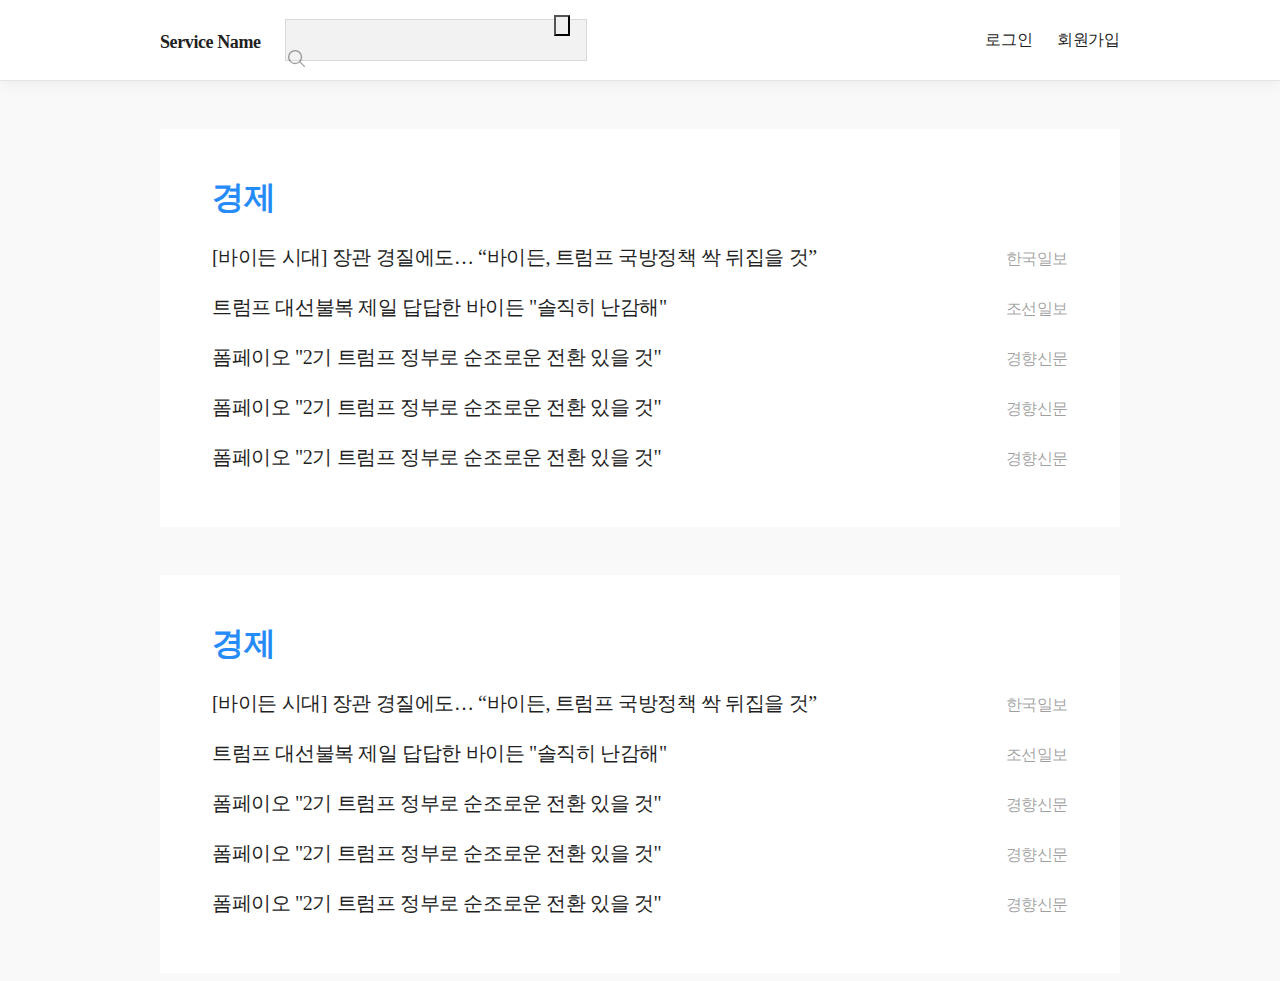
==== index.html @ ae322de5 "first commit" ====
<!DOCTYPE html>
<html lang="en">

<head>
    <meta charset="UTF-8">
    <meta name="viewport" content="width=device-width, initial-scale=1.0">
    <link rel="stylesheet" href="css/reset.css">
    <link rel="stylesheet" href="css/header.css">
    <link rel="stylesheet" href="css/search.css">
    <link rel="stylesheet" href="css/newsItem.css">
    <title>Document</title>
</head>

<body>
    <header>
        <div class="header_cont">
            <div>
                <div class="serviceName">Service Name</div>
                <div class="searchBar">
                    <form id="js-searchForm" name="SerachForm" method="GET" action="">
                        <!-- action 속성에 정의된 경로로 HTTP 요청하도록 -->
                        <input id="js-searchInput" type="text" value="" name="serach">
                        <input type="submit" value="">
                        <div><img id="js-searchIcon" src="img/search-outline.svg" alt=""></div>
                    </form>
                </div>
            </div>
            <div>
                <div class="signInUp">
                    <a href="">로그인
                        <!-- Sign in 주소 -->
                    </a>
                </div>
                <div class="signInUp">
                    <a href="">회원가입
                        <!-- Sign Up 주소 -->
                    </a>
                </div>
            </div>
        </div>
    </header>

    <div class="wrap">
        <!-- 검색 디테일 1 -->
        <div class="detail_cont">
            <div id="js-mediaBtn" class="js-detailBtn detail_btn">
                언론사&nbsp;&#9662;
            </div>

            <div id="js-allBtn" class="js-detailBtn detail_btn">
                통합분류&nbsp;&#9662;
            </div>

            <div id="js-accidentBtn" class="js-detailBtn detail_btn">
                사건사고&nbsp;&#9662;
            </div>
        </div>

        <!-- 검색 디테일 2 -->
        <div class="detail_wrap">
            <!-- 언론사 -->
            <div id="js-media" class="category_media">
                <div>
                    <div>
                        <label class="media_subject">
                            <input class="js-media1" type="checkbox" name="media1" value="">중앙지
                        </label>
                    </div>
                    <div>
                        <ul class="media_ul">
                            <li>
                                <label class="media_detail">
                                    <input class="js-media1-1" type="checkbox" name="media1" value="">경향신문
                                </label>
                            </li>
                            <li>
                                <label class="media_detail">
                                    <input class="js-media1-1" type="checkbox" name="media1" value="">
                                    국민일보
                                </label>
                            </li>
                            <li>
                                <label class="media_detail">
                                    <input class="js-media1-1" type="checkbox" name="media1" value="">내일신문
                                </label>
                            </li>
                            <li>
                                <label class="media_detail">
                                    <input class="js-media1-1" type="checkbox" name="media1" value="">동아일보
                                </label>
                            </li>
                            <li>
                                <label class="media_detail">
                                    <input class="js-media1-1" type="checkbox" name="media1" value="">문화일보
                                </label>
                            </li>
                            <li>
                                <label class="media_detail">
                                    <input class="js-media1-1" type="checkbox" name="media1" value="">서울신문
                                </label>
                            </li>
                            <li>
                                <label class="media_detail">
                                    <input class="js-media1-1" type="checkbox" name="media1" value="">세계일보
                                </label>
                            </li>
                            <li>
                                <label class="media_detail">
                                    <input class="js-media1-1" type="checkbox" name="media1" value="">조선일보
                                </label>
                            </li>
                            <li>
                                <label class="media_detail">
                                    <input class="js-media1-1" type="checkbox" name="media1" value="">중앙일보
                                </label>
                            </li>
                            <li>
                                <label class="media_detail">
                                    <input class="js-media1-1" type="checkbox" name="media1" value="">한겨례
                                </label>
                            </li>
                            <li>
                                <label class="media_detail">
                                    <input class="js-media1-1" type="checkbox" name="media1" value="">한국일보
                                </label>
                            </li>
                        </ul>
                    </div>
                </div>
                <div>
                    <div>
                        <label class="media_subject">
                            <input class="js-media2" type="checkbox" name="media2" value="">경제지
                        </label>
                    </div>
                    <div>
                        <ul class="media_ul">
                            <li>
                                <label class="media_detail">
                                    <input class="js-media2-1" type="checkbox" name="media2" value="">매일경제
                                </label>
                            </li>
                            <li>
                                <label class="media_detail">
                                    <input class="js-media2-1" type="checkbox" name="media2" value="">머니투데이
                                </label>
                            </li>
                            <li>
                                <label class="media_detail">
                                    <input class="js-media2-1" type="checkbox" name="media2" value="">서울경제
                                </label>
                            </li>
                            <li>
                                <label class="media_detail">
                                    <input class="js-media2-1" type="checkbox" name="media2" value="">아시아경제
                                </label>
                            </li>
                            <li>
                                <label class="media_detail">
                                    <input class="js-media2-1" type="checkbox" name="media2" value="">아주경제
                                </label>
                            </li>
                            <li>
                                <label class="media_detail">
                                    <input class="js-media2-1" type="checkbox" name="media2" value="">파이낸셜뉴스
                                </label>
                            </li>
                            <li>
                                <label class="media_detail">
                                    <input class="js-media2-1" type="checkbox" name="media2" value="">한국경제
                                </label>
                            </li>
                            <li>
                                <label class="media_detail">
                                    <input class="js-media2-1" type="checkbox" name="media2" value="">헤럴드경제
                                </label>
                            </li>
                        </ul>
                    </div>
                </div>
                <div>
                    <div>
                        <label class="media_subject">
                            <input class="js-media3" type="checkbox" name="media3" value="">방송사
                        </label>
                    </div>
                    <div>
                        <ul class="media_ul">
                            <li>
                                <label class="media_detail">
                                    <input class="js-media3-1" type="checkbox" name="media3" value="">KBS
                                </label>
                            </li>
                            <li>
                                <label class="media_detail">
                                    <input class="js-media3-1" type="checkbox" name="media3" value="">MBC
                                </label>
                            </li>
                            <li>
                                <label class="media_detail">
                                    <input class="js-media3-1" type="checkbox" name="media3" value="">OBS
                                </label>
                            </li>
                            <li>
                                <label class="media_detail">
                                    <input class="js-media3-1" type="checkbox" name="media3" value="">SBS
                                </label>
                            </li>
                            <li>
                                <label class="media_detail">
                                    <input class="js-media3-1" type="checkbox" name="media3" value="">YTN
                                </label>
                            </li>
                        </ul>
                    </div>
                </div>
                <br>
                <div class="btn_cont">
                    <button id="js-media-reset">초기화</button>
                    <button id="js-media-push">적용</button>
                </div>
            </div>

            <!-- 통합분류 -->
            <div id="js-all" class="category_all">
                <div class="overflow">
                    <div>
                        <div class="subject_wrap">
                            <span class="plus js-allBtn">+</span>
                            <label class="subject">
                                <input class="js-all1" type="checkbox" name="all1" value="">정치
                            </label>
                        </div>
                        <ul>
                            <li>
                                <label class="subject_detail">
                                    <input class="js-all1-1" type="checkbox" name="all1" value="">행정_자치
                                </label>
                            </li>
                            <li>
                                <label class="subject_detail">
                                    <input class="js-all1-1" type="checkbox" name="all1" value="">북한
                                </label>
                            </li>
                            <li>
                                <label class="subject_detail">
                                    <input class="js-all1-1" type="checkbox" name="all1" value="">국회_정당
                                </label>
                            </li>
                            <li>
                                <label class="subject_detail">
                                    <input class="js-all1-1" type="checkbox" name="all1" value="">외교
                                </label>
                            </li>
                            <li>
                                <label class="subject_detail">
                                    <input class="js-all1-1" type="checkbox" name="all1" value="">정치일반
                                </label>
                            </li>
                            <li>
                                <label class="subject_detail">
                                    <input class="js-all1-1" type="checkbox" name="all1" value="">선거
                                </label>
                            </li>
                            <li>
                                <label class="subject_detail">
                                    <input class="js-all1-1" type="checkbox" name="all1" value="">청와대
                                </label>
                            </li>
                        </ul>
                    </div>
                    <div>
                        <div class="subject_wrap">
                            <span class="plus js-allBtn">+</span>
                            <label class="subject">
                                <input class="js-all2" type="checkbox" name="all2" value="">경제
                            </label>
                        </div>
                        <ul>
                            <li>
                                <label class="subject_detail">
                                    <input class="js-all2-1" type="checkbox" name="all2" value="">자원
                                </label>
                            </li>
                            <li>
                                <label class="subject_detail">
                                    <input class="js-all2-1" type="checkbox" name="all2" value="">부동산
                                </label>
                            </li>
                            <li>
                                <label class="subject_detail">
                                    <input class="js-all2-1" type="checkbox" name="all2" value="">금융_재테크
                                </label>
                            </li>
                            <li>
                                <label class="subject_detail">
                                    <input class="js-all2-1" type="checkbox" name="all2" value="">경제일반
                                </label>
                            </li>
                            <li>
                                <label class="subject_detail">
                                    <input class="js-all2-1" type="checkbox" name="all2" value="">자동차
                                </label>
                            </li>
                            <li>
                                <label class="subject_detail">
                                    <input class="js-all2-1" type="checkbox" name="all2" value="">반도체
                                </label>
                            </li>
                            <li>
                                <label class="subject_detail">
                                    <input class="js-all2-1" type="checkbox" name="all2" value="">산업_기업
                                </label>
                            </li>
                            <li>
                                <label class="subject_detail">
                                    <input class="js-all2-1" type="checkbox" name="all2" value="">무역
                                </label>
                            </li>
                            <li>
                                <label class="subject_detail">
                                    <input class="js-all2-1" type="checkbox" name="all2" value="">서비스_쇼핑
                                </label>
                            </li>
                            <li>
                                <label class="subject_detail">
                                    <input class="js-all2-1" type="checkbox" name="all2" value="">증권_증시
                                </label>
                            </li>
                            <li>
                                <label class="subject_detail">
                                    <input class="js-all2-1" type="checkbox" name="all2" value="">외환
                                </label>
                            </li>
                            <li>
                                <label class="subject_detail">
                                    <input class="js-all2-1" type="checkbox" name="all2" value="">취업_창업
                                </label>
                            </li>
                            <li>
                                <label class="subject_detail">
                                    <input class="js-all2-1" type="checkbox" name="all2" value="">유통
                                </label>
                            </li>
                            <li>
                                <label class="subject_detail">
                                    <input class="js-all2-1" type="checkbox" name="all2" value="">
                                    국제경제
                                </label>
                            </li>
                        </ul>
                    </div>
                    <div>
                        <div class="subject_wrap">
                            <span class="plus js-allBtn">+</span>
                            <label class="subject">
                                <input class="js-all3" type="checkbox" name="all3" value="">사회
                            </label>
                        </div>
                        <ul>
                            <li>
                                <label class="subject_detail">
                                    <input class="js-all3-1" type="checkbox" name="all3" value="">의료_건강
                                </label>
                            </li>
                            <li>
                                <label class="subject_detail">
                                    <input class="js-all3-1" type="checkbox" name="all3" value="">환경
                                </label>
                            </li>
                            <li>
                                <label class="subject_detail">
                                    <input class="js-all3-1" type="checkbox" name="all3" value="">사건_사고
                                </label>
                            </li>
                            <li>
                                <label class="subject_detail">
                                    <input class="js-all3-1" type="checkbox" name="all3" value="">여성
                                </label>
                            </li>
                            <li>
                                <label class="subject_detail">
                                    <input class="js-all3-1" type="checkbox" name="all3" value="">장애인
                                </label>
                            </li>
                            <li>
                                <label class="subject_detail">
                                    <input class="js-all3-1" type="checkbox" name="all3" value="">날씨
                                </label>
                            </li>
                            <li>
                                <label class="subject_detail">
                                    <input class="js-all3-1" type="checkbox" name="all3" value="">노동_복지
                                </label>
                            </li>
                            <li>
                                <label class="subject_detail">
                                    <input class="js-all3-1" type="checkbox" name="all3" value="">사회일반>
                                </label>
                            </li>
                            <li>
                                <label class="subject_detail">
                                    <input class="js-all3-1" type="checkbox" name="all3" value="">미디어
                                </label>
                            </li>
                            <li>
                                <label class="subject_detail">
                                    <input class="js-all3-1" type="checkbox" name="all3" value="">교육_시험
                                </label>
                            </li>
                        </ul>
                    </div>
                    <div>
                        <div class="subject_wrap">
                            <span class="plus js-allBtn">+</span>
                            <label class="subject">
                                <input class="js-all4" type="checkbox" name="all4" value="">문화
                            </label>
                        </div>
                        <ul>
                            <li>
                                <label class="subject_detail">
                                    <input class="js-all4-1" type="checkbox" name="all4" value="">영화
                                </label>
                            </li>
                            <li>
                                <label class="subject_detail">
                                    <input class="js-all4-1" type="checkbox" name="all4" value="">문화일반
                                </label>
                            </li>
                            <li>
                                <label class="subject_detail">
                                    <input class="js-all4-1" type="checkbox" name="all4" value="">미술_건축
                                </label>
                            </li>
                            <li>
                                <label class="subject_detail">
                                    <input class="js-all4-1" type="checkbox" name="all4" value="">음악
                                </label>
                            </li>
                            <li>
                                <label class="subject_detail">
                                    <input class="js-all4-1" type="checkbox" name="all4" value="">방송_연예
                                </label>
                            </li>
                            <li>
                                <label class="subject_detail">
                                    <input class="js-all4-1" type="checkbox" name="all4" value="">학술_문화재
                                </label>
                            </li>
                            <li>
                                <label class="subject_detail">
                                    <input class="js-all4-1" type="checkbox" name="all4" value="">종교
                                </label>
                            </li>
                            <li>
                                <label class="subject_detail">
                                    <input class="js-all4-1" type="checkbox" name="all4" value="">요리_여행
                                </label>
                            </li>
                            <li>
                                <label class="subject_detail">
                                    <input class="js-all4-1" type="checkbox" name="all4" value="">생활
                                </label>
                            </li>
                            <li>
                                <label class="subject_detail">
                                    <input class="js-all4-1" type="checkbox" name="all4" value="">전시_공연
                                </label>
                            </li>
                            <li>
                                <label class="subject_detail">
                                    <input class="js-all4-1" type="checkbox" name="all4" value="">출판
                                </label>
                            </li>
                        </ul>
                    </div>
                    <div>
                        <div class="subject_wrap">
                            <span class="plus js-allBtn">+</span>
                            <label class="subject">
                                <input class="js-all5" type="checkbox" name="all5" value="">국제
                            </label>
                        </div>
                        <ul>
                            <li>
                                <label class="subject_detail">
                                    <input class="js-all5-1" type="checkbox" name="all5" value="">러시아
                                </label>
                            </li>
                            <li>
                                <label class="subject_detail">
                                    <input class="js-all5-1" type="checkbox" name="all5" value="">일본
                                </label>
                            </li>
                            <li>
                                <label class="subject_detail">
                                    <input class="js-all5-1" type="checkbox" name="all5" value="">국제일반
                                </label>
                            </li>
                            <li>
                                <label class="subject_detail">
                                    <input class="js-all5-1" type="checkbox" name="all5" value="">중동_아프리카
                                </label>
                            </li>
                            <li>
                                <label class="subject_detail">
                                    <input class="js-all5-1" type="checkbox" name="all5" value="">유럽_EU
                                </label>
                            </li>
                            <li>
                                <label class="subject_detail">
                                    <input class="js-all5-1" type="checkbox" name="all5" value="">미국
                                </label>
                            </li>
                            <li>
                                <label class="subject_detail">
                                    <input class="js-all5-1" type="checkbox" name="all5" value="">중남미
                                </label>
                            </li>
                            <li>
                                <label class="subject_detail">
                                    <input class="js-all5-1" type="checkbox" name="all5" value="">중국
                                </label>
                            </li>
                            <li>
                                <label class="subject_detail">
                                    <input class="js-all5-1" type="checkbox" name="all5" value="">아시아
                                </label>
                            </li>
                        </ul>
                    </div>
                </div>

                <div class="btn_cont">
                    <button id="js-all-reset">초기화</button>
                    <button id="js-all-push">적용</button>
                </div>
            </div>

            <!-- 사건사고 -->
            <div id="js-accident" class="category_accident">
                <div class="overflow">
                    <div>
                        <div class="subject_wrap">
                            <span class="js-acBtn plus">+</span>
                            <label class="subject">
                                <input class="js-ac1" type="checkbox">범죄
                            </label>
                        </div>
                        <ul>
                            <li>
                                <div class="subject_wrap sub2">
                                    <span class="js-acBtn plus">+</span>
                                    <label class="subject">
                                        <input class="js-ac1-1 js-ac1__" type="checkbox">성범죄
                                    </label>
                                </div>
                                <ul>
                                    <li>
                                        <label class="subject_detail2">
                                            <input class="js-ac1-1-1 js-ac1__1" type="checkbox">성폭행
                                        </label>
                                    </li>
                                    <li>
                                        <label class="subject_detail2">
                                            <input class="js-ac1-1-1 js-ac1__1" type="checkbox">성추행
                                        </label>
                                    </li>
                                    <li>
                                        <label class="subject_detail2">
                                            <input class="js-ac1-1-1 js-ac1__1" type="checkbox">성희롱
                                        </label>
                                    </li>
                                    <li>
                                        <label class="subject_detail2">
                                            <input class="js-ac1-1-1 js-ac1__1" type="checkbox">성매매
                                        </label>
                                    </li>
                                    <li>
                                        <label class="subject_detail2">
                                            <input class="js-ac1-1-1 js-ac1__1" type="checkbox">음란물
                                        </label>
                                    </li>
                                </ul>
                            </li>
                            <li>
                                <div class="subject_wrap sub2">
                                    <span class='js-acBtn plus'>+</span>
                                    <label class="subject">
                                        <input class="js-ac1-2 js-ac1__" type="checkbox">기업범죄
                                    </label>
                                </div>
                                <ul>
                                    <li>
                                        <label class="subject_detail2">
                                            <input class="js-ac1-2-1 js-ac1__1" type="checkbox">내부자거래
                                        </label>
                                    </li>
                                    <li>
                                        <label class="subject_detail2">
                                            <input class="js-ac1-2-1 js-ac1__1" type="checkbox">거래제한
                                        </label>
                                    </li>
                                    <li>
                                        <label class="subject_detail2">
                                            <input class="js-ac1-2-1 js-ac1__1" type="checkbox">반독점범죄
                                        </label>
                                    </li>
                                    <li>
                                        <label class="subject_detail2">
                                            <input class="js-ac1-2-1 js-ac1__1" type="checkbox">계약위반
                                        </label>
                                    </li>
                                    <li>
                                        <label class="subject_detail2">
                                            <input class="js-ac1-2-1 js-ac1__1" type="checkbox">횡령
                                        </label>
                                    </li>
                                </ul>
                            </li>
                            <li>
                                <div class="subject_wrap sub2">
                                    <span class="js-acBtn plus">+</span>
                                    <label class="subject">
                                        <input class="js-ac1-3 js-ac1__" type="checkbox">정치
                                    </label>
                                </div>
                                <ul>
                                    <li>
                                        <label class="subject_detail2">
                                            <input class="js-ac1-3-1 js-ac1__1" type="checkbox">뇌물수수
                                        </label>
                                    </li>
                                </ul>
                            </li>
                            <li>
                                <div class="subject_wrap sub2">
                                    <span class="js-acBtn plus">+</span>
                                    <label class="subject">
                                        <input class="js-ac1-4 js-ac1__" type="checkbox">범죄일반
                                    </label>
                                </div>
                                <ul>
                                    <li>
                                        <label class="subject_detail2">
                                            <input class="js-ac1-4-1 js-ac1__1" type="checkbox">방화
                                        </label>
                                    </li>
                                    <li>
                                        <label class="subject_detail2">
                                            <input class="js-ac1-4-1 js-ac1__1" type="checkbox">폭행
                                        </label>
                                    </li>
                                    <li>
                                        <label class="subject_detail2">
                                            <input class="js-ac1-4-1 js-ac1__1" type="checkbox">절도
                                        </label>
                                    </li>
                                    <li>
                                        <label class="subject_detail2">
                                            <input class="js-ac1-4-1 js-ac1__1" type="checkbox">유괴/납치
                                        </label>
                                    </li>
                                    <li>
                                        <label class="subject_detail2">
                                            <input class="js-ac1-4-1 js-ac1__1" type="checkbox">살인
                                        </label>
                                    </li>
                                    <li>
                                        <label class="subject_detail2">
                                            <input class="js-ac1-4-1 js-ac1__1" type="checkbox">사기
                                        </label>
                                    </li>
                                    <li>
                                        <label class="subject_detail2">
                                            <input class="js-ac1-4-1 js-ac1__1" type="checkbox">마약
                                        </label>
                                    </li>
                                </ul>
                            </li>
                        </ul>
                    </div>

                    <div>
                        <div class="subject_wrap">
                            <span class="js-acBtn plus">+</span>
                            <label class="subject">
                                <input class="js-ac2" type="checkbox">사고
                            </label>
                        </div>
                        <ul>
                            <li>
                                <div class="subject_wrap sub2">
                                    <span class="plus"></span>
                                    <label class="subject">
                                        <input class="js-ac2-1 js-ac2__" type="checkbox">스포츠사고
                                    </label>
                                </div>
                            </li>
                            <li>
                                <div class="subject_wrap sub2">
                                    <span class="js-acBtn plus">+</span>
                                    <label class="subject">
                                        <input class="js-ac2-2 js-ac2__" type="checkbox">산업사고
                                    </label>
                                </div>
                                <ul>
                                    <li>
                                        <label class="subject_detail2">
                                            <input class="js-ac2-2-1 js-ac2__1" type="checkbox">붕괴
                                        </label>
                                    </li>
                                    <li>
                                        <label class="subject_detail2">
                                            <input class="js-ac2-2-1 js-ac2__1" type="checkbox">폭발
                                        </label>
                                    </li>
                                    <li>
                                        <label class="subject_detail2">
                                            <input class="js-ac2-2-1 js-ac2__1" type="checkbox">화재
                                        </label>
                                    </li>
                                    <li>
                                        <label class="subject_detail2">
                                            <input class="js-ac2-2-1 js-ac2__1" type="checkbox">원자력사고
                                        </label>
                                    </li>
                                </ul>
                            </li>
                            <li>
                                <div class="subject_wrap sub2">
                                    <span class="js-acBtn plus">+</span>
                                    <label class="subject">
                                        <input class="js-ac2-3 js-ac2__" type="checkbox">교통사고
                                    </label>
                                </div>
                                <ul>
                                    <li>
                                        <label class="subject_detail2">
                                            <input class="js-ac2-3-1 js-ac2__1" type="checkbox">항공사고
                                        </label>
                                    </li>
                                    <li>
                                        <label class="subject_detail2">
                                            <input class="js-ac2-3-1 js-ac2__1" type="checkbox">우주사고
                                        </label>
                                    </li>
                                    <li>
                                        <label class="subject_detail2">
                                            <input class="js-ac2-3-1 js-ac2__1" type="checkbox">해상사고
                                        </label>
                                    </li>
                                    <li>
                                        <label class="subject_detail2">
                                            <input class="js-ac2-3-1 js-ac2__1" type="checkbox">철도사고
                                        </label>
                                    </li>
                                    <li>
                                        <label class="subject_detail2">
                                            <input class="js-ac2-3-1 js-ac2__1" type="checkbox">노상사고
                                        </label>
                                    </li>
                                </ul>
                            </li>
                        </ul>
                    </div>

                    <div>
                        <div class="subject_wrap">
                            <span class="js-acBtn plus">+</span>
                            <label class="subject">
                                <input class="js-ac3" type="checkbox">재해
                            </label>
                        </div>
                        <ul>
                            <li>
                                <div class="subject_wrap sub2">
                                    <span class="js-acBtn plus">+</span>
                                    <label class="subject">
                                        <input class="js-ac3-1 js-ac3__" type="checkbox">자연재해
                                    </label>
                                </div>
                                <ul>
                                    <li>
                                        <label class="subject_detail2">
                                            <input class="js-ac3-1-1 js-ac3__1" type="checkbox">눈사태_산사태
                                        </label>
                                    </li>
                                    <li>
                                        <label class="subject_detail2">
                                            <input class="js-ac3-1-1 js-ac3__1" type="checkbox">태풍
                                        </label>
                                    </li>
                                    <li>
                                        <label class="subject_detail2">
                                            <input class="js-ac3-1-1 js-ac3__1" type="checkbox">폭염
                                        </label>
                                    </li>
                                    <li>
                                        <label class="subject_detail2">
                                            <input class="js-ac3-1-1 js-ac3__1" type="checkbox">해일
                                        </label>
                                    </li>
                                    <li>
                                        <label class="subject_detail2">
                                            <input class="js-ac3-1-1 js-ac3__1" type="checkbox">화산폭발
                                        </label>
                                    <li>
                                        <label class="subject_detail2">
                                            <input class="js-ac3-1-1 js-ac3__1" type="checkbox">미세먼지_황사
                                        </label>
                                    </li>
                                    <li>
                                        <label class="subject_detail2">
                                            <input class="js-ac3-1-1 js-ac3__1" type="checkbox">가뭄
                                        </label>
                                    </li>
                                    <li>
                                        <label class="subject_detail2">
                                            <input class="js-ac3-1-1 js-ac3__1" type="checkbox">지진
                                        </label>
                                    </li>
                                    <li>
                                        <label class="subject_detail2">
                                            <input class="js-ac3-1-1 js-ac3__1" type="checkbox">홍수
                                        </label>
                                    </li>
                                </ul>
                            </li>
                        </ul>
                    </div>

                    <div>
                        <div class="subject_wrap">
                            <span class="js-acBtn plus">+</span>
                            <label class="subject">
                                <input class="js-ac4" type="checkbox">사회
                            </label>
                        </div>
                        <ul>
                            <li>
                                <div class="subject_wrap sub2">
                                    <span class="js-acBtn plus">+</span>
                                    <label class="subject">
                                        <input class="js-ac4-1 js-ac4__" type="checkbox">사회문제
                                    </label>
                                </div>
                                <ul>
                                    <li>
                                        <label class="subject_detail2">
                                            <input class="js-ac4-1-1 js-ac4__1" type="checkbox">
                                            사회문제
                                        </label>
                                    </li>
                                    <li>
                                        <label class="subject_detail2">
                                            <input class="js-ac4-1-1 js-ac4__1" type="checkbox">학대
                                        </label>
                                    </li>
                                    <li>
                                        <label class="subject_detail2">
                                            <input class="js-ac4-1-1 js-ac4__1" type="checkbox">중독
                                        </label>
                                    </li>
                                    <li>
                                        <label class="subject_detail2">
                                            <input class="js-ac4-1-1 js-ac4__1" type="checkbox">미성년범죄
                                        </label>
                                    </li>
                                    <li>
                                        <label class="subject_detail2">
                                            <input class="js-ac4-1-1 js-ac4__1" type="checkbox">노예
                                        </label>
                                    </li>
                                    <li>
                                        <label class="subject_detail2">
                                            <input class="js-ac4-1-1 js-ac4__1" type="checkbox">자살
                                        </label>
                                    </li>
                                    <li>
                                        <label class="subject_detail2">
                                            <input class="js-ac4-1-1 js-ac4__1" type="checkbox">빈곤
                                        </label>
                                    </li>
                                    <li>
                                        <label class="subject_detail2">
                                            <input class="js-ac4-1-1 js-ac4__1" type="checkbox">성차별
                                        </label>
                                    </li>
                                </ul>
                            </li>
                            <li>
                                <div class="subject_wrap sub2">
                                    <span class="js-acBtn plus">+</span>
                                    <label class="subject">
                                        <input class="js-ac4-2 js-ac4__" type="checkbox">사회갈등
                                    </label>
                                </div>
                                <ul>
                                    <li>
                                        <label class="subject_detail2">
                                            <input class="js-ac4-2-1 js-ac4__1" type="checkbox">
                                            전쟁
                                        </label>
                                    </li>
                                    <li>
                                        <label class="subject_detail2">
                                            <input class="js-ac4-2-1 js-ac4__1" type="checkbox">
                                            테러행위
                                        </label>
                                    </li>
                                    <li>
                                        <label class="subject_detail2">
                                            <input class="js-ac4-2-1 js-ac4__1" type="checkbox">
                                            시위
                                        </label>
                                    </li>
                                    <li>
                                        <label class="subject_detail2">
                                            <input class="js-ac4-2-1 js-ac4__1" type="checkbox">
                                            반란_혁명_폭동
                                        </label>
                                    </li>
                                    <li>
                                        <label class="subject_detail2">
                                            <input class="js-ac4-2-1 js-ac4__1" type="checkbox">
                                            대량학살
                                        </label>
                                    </li>
                                </ul>
                            </li>
                        </ul>
                    </div>

                </div>
                <div class="btn_cont">
                    <button id="js-ac-reset">초기화</button>
                    <button id="js-ac-push">적용</button>
                </div>
            </div>
        </div>

        <!-- 검색 전 -->
        <div class="main_wrap">
            <div class="main_news_item">
                <div class="category">
                    경제
                </div>
                <ul>
                    <li>
                        <span class="news_title">
                            <a href="">[바이든 시대] 장관 경질에도… “바이든, 트럼프 국방정책 싹 뒤집을 것”
                            </a>
                        </span>
                        <span class="news_reporter">
                            한국일보
                        </span>
                    </li>
                    <li>
                        <span class="news_title">
                            <a href="">트럼프 대선불복 제일 답답한 바이든 "솔직히 난감해"
                            </a>
                        </span>
                        <span class="news_reporter">
                            조선일보wegewgwgew
                        </span>
                    </li>
                    <li>
                        <span class="news_title">
                            <a href="">폼페이오 "2기 트럼프 정부로 순조로운 전환 있을 것"
                            </a>
                        </span>
                        <span class="news_reporter">
                            경향신문
                        </span>
                    </li>
                    <li>
                        <span class="news_title">
                            <a href="">폼페이오 "2기 트럼프 정부로 순조로운 전환 있을 것"
                            </a>
                        </span>
                        <span class="news_reporter">
                            경향신문
                        </span>
                    </li>
                    <li>
                        <span class="news_title">
                            <a href="">폼페이오 "2기 트럼프 정부로 순조로운 전환 있을 것"
                            </a>
                        </span>
                        <span class="news_reporter">
                            경향신문
                        </span>
                    </li>
                </ul>
            </div>

            <div class="main_news_item">
                <div class="category">
                    경제
                </div>
                <ul>
                    <li>
                        <span class="news_title">
                            <a href="">[바이든 시대] 장관 경질에도… “바이든, 트럼프 국방정책 싹 뒤집을 것”
                            </a>
                        </span>
                        <span class="news_reporter">
                            한국일보
                        </span>
                    </li>
                    <li>
                        <span class="news_title">
                            <a href="">트럼프 대선불복 제일 답답한 바이든 "솔직히 난감해"
                            </a>
                        </span>
                        <span class="news_reporter">
                            조선일보wegewgwgew
                        </span>
                    </li>
                    <li>
                        <span class="news_title">
                            <a href="">폼페이오 "2기 트럼프 정부로 순조로운 전환 있을 것"
                            </a>
                        </span>
                        <span class="news_reporter">
                            경향신문
                        </span>
                    </li>
                    <li>
                        <span class="news_title">
                            <a href="">폼페이오 "2기 트럼프 정부로 순조로운 전환 있을 것"
                            </a>
                        </span>
                        <span class="news_reporter">
                            경향신문
                        </span>
                    </li>
                    <li>
                        <span class="news_title">
                            <a href="">폼페이오 "2기 트럼프 정부로 순조로운 전환 있을 것"
                            </a>
                        </span>
                        <span class="news_reporter">
                            경향신문
                        </span>
                    </li>
                </ul>
            </div>
        </div>
    </div>

    <div id="js-searchFilter" class="searchFilter hide"></div>
    <script type="text/javaScript" src="js/header.js"></script>
    <script type="text/javaScript" src="js/category.js"></script>
    <script type="text/javaScript" src="js/media.js"></script>
    <script type="text/javaScript" src="js/all.js"></script>
    <script type="text/javaScript" src="js/accident.js"></script>

</body>

</html>
---- css/header.css ----
body {
    background-color: #F9F9F9;
    /* overflow: hidden; */
    z-index: -1;
}

header {
    width: 100%;
    background-color: white;
    border-bottom: 0.5px solid rgba(0, 0, 0, 0.1);
    box-shadow: 0px 4px 12px 0 rgba(150, 150, 150, 0.1);
    position: relative;
    z-index: 9999;
}

.header_cont {
    width: 960px;
    height: 80px;
    margin: 0 auto;
    display: flex;
    justify-content: space-between;
    align-items: center;
}

.header_cont div {
    display: flex;
    align-items: center;
}

.header_cont div:first-child {
    margin-right: 24px;
}

.serviceName {
    font-size: 18px;
    padding-top: 4px;
    font-weight: bold;
    letter-spacing: -0.4px;
    opacity: 0.87;
}

.searchBar {
    height: 40px;
    width: 300px;
    background-color: #f2f2f2;
    border: 0.5px solid rgba(0, 0, 0, 0.1);
    /* border-radius: 4px; */
    display: flex;
    justify-content: space-between;
}

.searchBar input:first-child {
    margin-left: 12px;
    width: 248px;
    height: 32px;
    border: 0;
    background-color: rgba(0, 0, 0, 0);
    padding-top: 4px;
}

.searchBar input:first-child:focus {
    outline: none;
}

.searchBar div {
    margin-right: 2px;
    width: 32px;
    height: 32px;
    opacity: 0.38;
    display: flex;
    align-items: center;
    justify-content: space-between;
}

.searchBar div img {
    width: 68%;
    cursor: pointer;
}

a:link,
a:visited,
a:active,
a:hover {
    text-decoration: none;
    color: black;
    opacity: 0.87;
}

.signInUp {
    letter-spacing: -0.2px;
}

.signInUp:hover {
    opacity: 0.8;
}
---- css/search.css ----
html,
body {
    height: 100%;
    /* overflow: hidden; */
}

.wrap {
    width: 100%;
    height: 100%;
}

.detail_cont {
    width: 440px;
    display: flex;
    margin-top: 16px;
    position: absolute;
    z-index: 9999;
}

.detail_cont .detail_btn {
    border: 0.5px solid rgba(0, 0, 0, 0.1);
    height: 40px;
    padding: 0 28px;
    margin-right: 16px;
    display: flex;
    align-items: center;
    color: rgba(0, 0, 0, 0.87);
    cursor: pointer;
    background-color: white;
    box-shadow: 0px 4px 8px 0 rgba(150, 150, 150, 0.1);
}

.detail_cont .detail_btn:hover {
    background-color: #F6F6F6
}

.detail_wrap {
    display: flex;
    position: relative;
}

.category_media,
.category_all,
.category_accident {
    position: absolute;
    z-index: 9999;
    top: 56px;
}

/* 언론사 */

.category_media {
    box-sizing: border-box;
    padding: 16px 20px;
    margin-top: 16px;
    width: 500px;
    border: 0.5px solid rgba(0, 0, 0, 0.1);
    background-color: white;

    box-shadow: 0px 8px 16px 0 rgba(150, 150, 150, 0.1);
}

.media_subject {
    width: 72px;
    height: 32px;
    position: relative;
    display: inline-block;
    margin-bottom: 4px;
    display: flex;
    align-items: center;
    cursor: pointer;
    color: rgba(0, 0, 0, 0.87);
}

.media_subject input {
    appearance: auto;
    width: 18px;
    height: 18px;
    margin: 0;
    margin-bottom: 4px;
    margin-right: 4px;
    opacity: 0.87;
    cursor: pointer;
}

.media_subject input:checked {
    background-color: #3a68f9;
}

.media_ul {
    display: flex;
    flex-wrap: wrap;
    margin-bottom: 8px;
}

.media_detail {
    width: 114px;
    height: 40px;
    display: inline-block;
    position: relative;
    margin-right: -0.5px;
    margin-bottom: 8px;
    box-sizing: border-box;
    border: 0.5px solid rgba(0, 0, 0, 0.1);
    text-align: center;
    line-height: 40px;
    cursor: pointer;
    color: rgba(0, 0, 0, 0.87);
    background-color: #f7f7f7;
    font-size: 14px;
}

.media_detail input {
    box-sizing: border-box;
    position: absolute;
    width: 114px;
    height: 40px;
    top: 50%;
    left: 50%;
    transform: translate(-50%, -50%);
    margin: 0;
    z-index: -1;
}

.media_detail input:checked {
    background-color: #3a68f9;
    border: 0.5px solid #004a98;
    border-radius: 0;
}

.media_detail input:focus {
    outline: 0;
}

.media_detail div {
    width: 100%;
    line-height: 40px;
    text-align: center;
}

.category_media .btn_cont {
    display: flex;
    align-items: center;
    justify-content: center;
}


.btn_cont {
    display: flex;
    align-items: center;
    justify-content: center;
    background-color: white;
    padding-top: 16px;
}

.btn_cont button {
    width: 110px;
    height: 32px;
    margin: 0 2px;
    border-radius: 0;
    border: 0.5px solid rgba(0, 0, 0, 0.1);
    cursor: pointer;
}

.btn_cont button:first-child {
    color: rgba(0, 0, 0, 0.87);
    background-color: white;
}

.btn_cont button:last-child {
    color: rgba(255, 255, 255, 1.0);
    background-color: #3a68f9;
}

.btn_cont button:focus {
    outline: 0;
}

.btn_cont button:hover {
    opacity: 0.9;
}

/* 언론사 */

/* 통합분류 */
/* 사건사고 */

.category_all {
    box-sizing: border-box;
    padding: 16px 20px;
    margin-top: 16px;
    width: 320px;
    max-height: 424px;
    border: 0.5px solid rgba(0, 0, 0, 0.1);
    display: flex;
    flex-direction: column;
    justify-content: space-between;
    background-color: white;
    box-shadow: 0px 8px 20px 0 rgba(150, 150, 150, 0.1);
}

.category_all .overflow {
    overflow: scroll;
    height: auto;
    max-height: 360px;
}

.subject_wrap {
    display: flex;
    margin-bottom: 6px;
    margin-top: 4px;
}

.subject_wrap+ul {
    margin-bottom: 4px;
}


.subject_wrap+ul li {
    display: flex;
    flex-direction: column;
}


.plus {
    cursor: pointer;
    display: inline-block;
    width: 24px;
    height: 24px;
    margin-right: 4px;
    font-size: 28px;
    font-weight: lighter;
    opacity: 0.87;
    text-align: center;
}

.subject {
    color: rgba(0, 0, 0, 0.87);
    line-height: 24px;
    padding-right: 20px;
    display: flex;
    align-items: center;
    cursor: pointer;
}

.subject input {
    appearance: auto;
    width: 18px;
    height: 18px;
    margin: 0;
    margin-right: 4px;
    cursor: pointer;
}

.subject_detail {
    line-height: 24px;
    margin-left: 48px;
    width: auto;
    display: flex;
    align-items: center;
    cursor: pointer;
    margin-bottom: 4px;
    padding-right: 20px;
    color: rgba(0, 0, 0, 0.87);
}

.subject_detail input {
    appearance: auto;
    width: 18px;
    height: 18px;
    margin-bottom: 4px;
    margin-right: 4px;
    cursor: pointer;
}


/* 통합 분류 */
/* 사건사고 */
.category_accident {
    box-sizing: border-box;
    padding: 16px 20px;
    margin-top: 16px;
    width: 320px;
    max-height: 424px;
    border: 0.5px solid rgba(0, 0, 0, 0.1);
    display: flex;
    flex-direction: column;
    justify-content: space-between;
    background-color: white;
    box-shadow: 0px 8px 20px 0 rgba(150, 150, 150, 0.1);
}

.category_accident .overflow {
    overflow: scroll;
    height: auto;
    max-height: 360px;
}

.sub2 {
    margin-left: 26px;
}

.subject_detail2 {
    line-height: 24px;
    margin-left: 74px;
    width: auto;
    display: flex;
    align-items: center;
    cursor: pointer;
    margin-bottom: 4px;
    padding-right: 20px;
    color: rgba(0, 0, 0, 0.87);
}

.subject_detail2 input {
    appearance: auto;
    width: 18px;
    height: 18px;
    margin-bottom: 4px;
    margin-right: 4px;
    cursor: pointer;
}

/*  */
.searchFilter {
    width: 100%;
    height: 100%;
    z-index: 999;
    position: fixed;
    top: 0;
    left: 0;
    background-color: rgba(0, 0, 0, 0.38);
}

/* JavaScript controll*/

.hide {
    display: none !important;
}

.white {
    color: white;
    z-index: 9;
}
---- css/newsItem.css ----
.main_wrap {
    width: 960px;
    margin: 0 auto;
}

.main_news_item {
    box-sizing: border-box;
    background-color: white;
    padding-top: 52px;
    padding-bottom: 40px;
    padding-left: 52px;
    padding-right: 52px;
    margin-top: 48px;
}

.main_news_item .category {
    font-size: 32px;
    font-weight: bold;
    /* color: rgba(0, 0, 0, 0.87); */
    color: #258bf7;
    margin-bottom: 24px;
}

.main_news_item ul li .news_title {
    color: rgba(0, 0, 0, 0.87);
    height: 20px;
    line-height: 20px;
    width: 740px;
    overflow: hidden;
    letter-spacing: -0.4px;
}

.main_news_item ul li {
    margin-bottom: 10px;
    padding: 8px 0;
    font-size: 20px;
    letter-spacing: -0.4px;
    display: flex;
    justify-content: space-between;
    align-items: center;
}


.main_news_item ul li .news_title:hover {
    font-weight: bold;
}


.main_news_item ul li .news_reporter {
    overflow: hidden;
    height: 20px;
    line-height: 20px;
    width: 96px;
    margin-top: 4px;
    margin-left: 8px;
    font-size: 16px;
    text-align: right;
    color: rgba(0, 0, 0, 0.38);
}
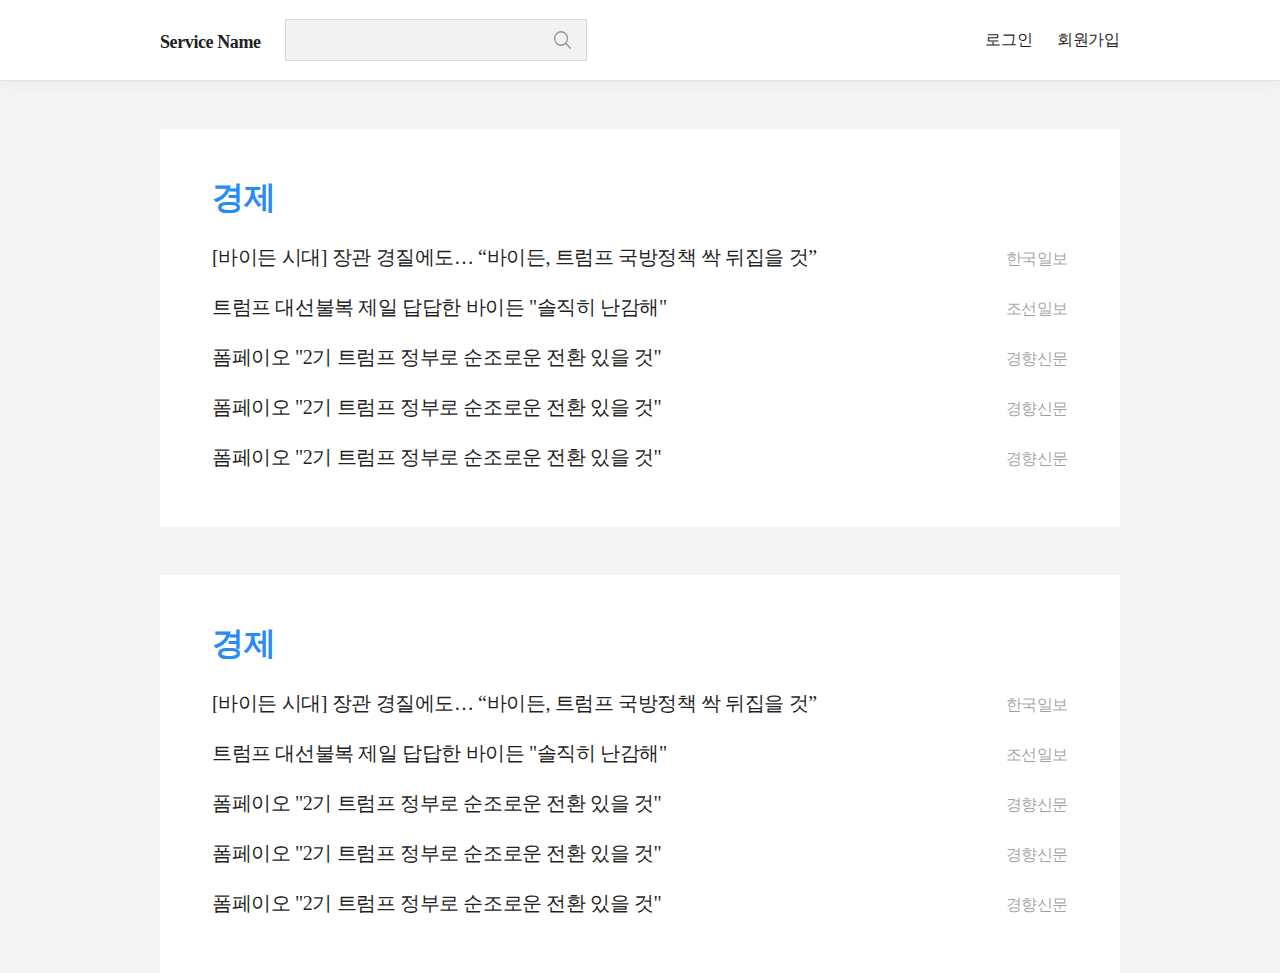
==== commit ba9b5786: "second commitw" ====
--- a/index.html
+++ b/index.html
@@ -12,935 +12,942 @@
 </head>
 
 <body>
-    <header>
-        <div class="header_cont">
-            <div>
-                <div class="serviceName">Service Name</div>
-                <div class="searchBar">
-                    <form id="js-searchForm" name="SerachForm" method="GET" action="">
-                        <!-- action 속성에 정의된 경로로 HTTP 요청하도록 -->
+    <form id="js-searchForm" name="SerachForm" method="GET" action="">
+        <!-- action 속성에 정의된 경로로 HTTP 요청하도록 -->
+        <header>
+            <div class="header_cont">
+                <div>
+                    <div class="serviceName">Service Name</div>
+                    <div class="searchBar">
                         <input id="js-searchInput" type="text" value="" name="serach">
-                        <input type="submit" value="">
                         <div><img id="js-searchIcon" src="img/search-outline.svg" alt=""></div>
-                    </form>
+                    </div>
+                </div>
+                <div>
+                    <div class="signInUp">
+                        <a href="">로그인
+                            <!-- Sign in 주소 -->
+                        </a>
+                    </div>
+                    <div class="signInUp">
+                        <a href="">회원가입
+                            <!-- Sign Up 주소 -->
+                        </a>
+                    </div>
                 </div>
             </div>
-            <div>
-                <div class="signInUp">
-                    <a href="">로그인
-                        <!-- Sign in 주소 -->
-                    </a>
+        </header>
+
+        <!-- 검색 디테일 -->
+        <div class="wrap">
+            <!-- 언론사 / 통합분류 / 사건사고 -->
+            <div class="detail_cont">
+                <div id="js-mediaBtn" class="js-detailBtn detail_btn">
+                    언론사&nbsp;&#9662;
                 </div>
-                <div class="signInUp">
-                    <a href="">회원가입
-                        <!-- Sign Up 주소 -->
-                    </a>
+                <div id="js-allBtn" class="js-detailBtn detail_btn">
+                    통합분류&nbsp;&#9662;
+                </div>
+                <div id="js-accidentBtn" class="js-detailBtn detail_btn">
+                    사건사고&nbsp;&#9662;
+                </div>
+            </div>
+
+            <!-- 검색 디테일__-->
+            <div class="detail_wrap">
+                <!-- 언론사 -->
+                <div id="js-media" class="category_media">
+                    <div>
+                        <div>
+                            <label class="media_subject">
+                                <input class="js-media1" type="checkbox" name="media1" value="">중앙지
+                            </label>
+                        </div>
+                        <div>
+                            <ul class="media_ul">
+                                <li>
+                                    <label class="media_detail">
+                                        <input class="js-media1-1" type="checkbox" name="media1" value="1">경향신문
+                                    </label>
+                                </li>
+                                <li>
+                                    <label class="media_detail">
+                                        <input class="js-media1-1" type="checkbox" name="media1" value="2">
+                                        국민일보
+                                    </label>
+                                </li>
+                                <li>
+                                    <label class="media_detail">
+                                        <input class="js-media1-1" type="checkbox" name="media1" value="3">내일신문
+                                    </label>
+                                </li>
+                                <li>
+                                    <label class="media_detail">
+                                        <input class="js-media1-1" type="checkbox" name="media1" value="4">동아일보
+                                    </label>
+                                </li>
+                                <li>
+                                    <label class="media_detail">
+                                        <input class="js-media1-1" type="checkbox" name="media1" value="5">문화일보
+                                    </label>
+                                </li>
+                                <li>
+                                    <label class="media_detail">
+                                        <input class="js-media1-1" type="checkbox" name="media1" value="6">서울신문
+                                    </label>
+                                </li>
+                                <li>
+                                    <label class="media_detail">
+                                        <input class="js-media1-1" type="checkbox" name="media1" value="7">세계일보
+                                    </label>
+                                </li>
+                                <li>
+                                    <label class="media_detail">
+                                        <input class="js-media1-1" type="checkbox" name="media1" value="8">조선일보
+                                    </label>
+                                </li>
+                                <li>
+                                    <label class="media_detail">
+                                        <input class="js-media1-1" type="checkbox" name="media1" value="9">중앙일보
+                                    </label>
+                                </li>
+                                <li>
+                                    <label class="media_detail">
+                                        <input class="js-media1-1" type="checkbox" name="media1" value="10">한겨례
+                                    </label>
+                                </li>
+                                <li>
+                                    <label class="media_detail">
+                                        <input class="js-media1-1" type="checkbox" name="media1" value="11">한국일보
+                                    </label>
+                                </li>
+                            </ul>
+                        </div>
+                    </div>
+                    <div>
+                        <div>
+                            <label class="media_subject">
+                                <input class="js-media2" type="checkbox" name="media2" value="">경제지
+                            </label>
+                        </div>
+                        <div>
+                            <ul class="media_ul">
+                                <li>
+                                    <label class="media_detail">
+                                        <input class="js-media2-1" type="checkbox" name="media2" value="1">매일경제
+                                    </label>
+                                </li>
+                                <li>
+                                    <label class="media_detail">
+                                        <input class="js-media2-1" type="checkbox" name="media2" value="2">머니투데이
+                                    </label>
+                                </li>
+                                <li>
+                                    <label class="media_detail">
+                                        <input class="js-media2-1" type="checkbox" name="media2" value="3">서울경제
+                                    </label>
+                                </li>
+                                <li>
+                                    <label class="media_detail">
+                                        <input class="js-media2-1" type="checkbox" name="media2" value="4">아시아경제
+                                    </label>
+                                </li>
+                                <li>
+                                    <label class="media_detail">
+                                        <input class="js-media2-1" type="checkbox" name="media2" value="5">아주경제
+                                    </label>
+                                </li>
+                                <li>
+                                    <label class="media_detail">
+                                        <input class="js-media2-1" type="checkbox" name="media2" value="6">파이낸셜뉴스
+                                    </label>
+                                </li>
+                                <li>
+                                    <label class="media_detail">
+                                        <input class="js-media2-1" type="checkbox" name="media2" value="7">한국경제
+                                    </label>
+                                </li>
+                                <li>
+                                    <label class="media_detail">
+                                        <input class="js-media2-1" type="checkbox" name="media2" value="8">헤럴드경제
+                                    </label>
+                                </li>
+                            </ul>
+                        </div>
+                    </div>
+                    <div>
+                        <div>
+                            <label class="media_subject">
+                                <input class="js-media3" type="checkbox" name="media3" value="">방송사
+                            </label>
+                        </div>
+                        <div>
+                            <ul class="media_ul">
+                                <li>
+                                    <label class="media_detail">
+                                        <input class="js-media3-1" type="checkbox" name="media3" value="1">KBS
+                                    </label>
+                                </li>
+                                <li>
+                                    <label class="media_detail">
+                                        <input class="js-media3-1" type="checkbox" name="media3" value="2">MBC
+                                    </label>
+                                </li>
+                                <li>
+                                    <label class="media_detail">
+                                        <input class="js-media3-1" type="checkbox" name="media3" value="3">OBS
+                                    </label>
+                                </li>
+                                <li>
+                                    <label class="media_detail">
+                                        <input class="js-media3-1" type="checkbox" name="media3" value="4">SBS
+                                    </label>
+                                </li>
+                                <li>
+                                    <label class="media_detail">
+                                        <input class="js-media3-1" type="checkbox" name="media3" value="5">YTN
+                                    </label>
+                                </li>
+                            </ul>
+                        </div>
+                    </div>
+                    <br>
+                    <div class="btn_cont">
+                        <button id="js-media-reset">초기화</button>
+                        <button id="js-media-push">적용</button>
+                    </div>
+                </div>
+
+                <!-- 통합분류 -->
+                <div id="js-all" class="category_all">
+                    <div class="overflow">
+                        <div>
+                            <div class="subject_wrap">
+                                <span class="plus js-allBtn">+</span>
+                                <label class="subject">
+                                    <input class="js-all1" type="checkbox" name="all1" value="">정치
+                                </label>
+                            </div>
+                            <ul>
+                                <li>
+                                    <label class="subject_detail">
+                                        <input class="js-all1-1" type="checkbox" name="all1" value="1">행정_자치
+                                    </label>
+                                </li>
+                                <li>
+                                    <label class="subject_detail">
+                                        <input class="js-all1-1" type="checkbox" name="all1" value="2">북한
+                                    </label>
+                                </li>
+                                <li>
+                                    <label class="subject_detail">
+                                        <input class="js-all1-1" type="checkbox" name="all1" value="3">국회_정당
+                                    </label>
+                                </li>
+                                <li>
+                                    <label class="subject_detail">
+                                        <input class="js-all1-1" type="checkbox" name="all1" value="4">외교
+                                    </label>
+                                </li>
+                                <li>
+                                    <label class="subject_detail">
+                                        <input class="js-all1-1" type="checkbox" name="all1" value="5">정치일반
+                                    </label>
+                                </li>
+                                <li>
+                                    <label class="subject_detail">
+                                        <input class="js-all1-1" type="checkbox" name="all1" value="6">선거
+                                    </label>
+                                </li>
+                                <li>
+                                    <label class="subject_detail">
+                                        <input class="js-all1-1" type="checkbox" name="all1" value="7">청와대
+                                    </label>
+                                </li>
+                            </ul>
+                        </div>
+                        <div>
+                            <div class="subject_wrap">
+                                <span class="plus js-allBtn">+</span>
+                                <label class="subject">
+                                    <input class="js-all2" type="checkbox" name="all2" value="">경제
+                                </label>
+                            </div>
+                            <ul>
+                                <li>
+                                    <label class="subject_detail">
+                                        <input class="js-all2-1" type="checkbox" name="all2" value="1">자원
+                                    </label>
+                                </li>
+                                <li>
+                                    <label class="subject_detail">
+                                        <input class="js-all2-1" type="checkbox" name="all2" value="2">부동산
+                                    </label>
+                                </li>
+                                <li>
+                                    <label class="subject_detail">
+                                        <input class="js-all2-1" type="checkbox" name="all2" value="3">금융_재테크
+                                    </label>
+                                </li>
+                                <li>
+                                    <label class="subject_detail">
+                                        <input class="js-all2-1" type="checkbox" name="all2" value="4">경제일반
+                                    </label>
+                                </li>
+                                <li>
+                                    <label class="subject_detail">
+                                        <input class="js-all2-1" type="checkbox" name="all2" value="5">자동차
+                                    </label>
+                                </li>
+                                <li>
+                                    <label class="subject_detail">
+                                        <input class="js-all2-1" type="checkbox" name="all2" value="6">반도체
+                                    </label>
+                                </li>
+                                <li>
+                                    <label class="subject_detail">
+                                        <input class="js-all2-1" type="checkbox" name="all2" value="7">산업_기업
+                                    </label>
+                                </li>
+                                <li>
+                                    <label class="subject_detail">
+                                        <input class="js-all2-1" type="checkbox" name="all2" value="8">무역
+                                    </label>
+                                </li>
+                                <li>
+                                    <label class="subject_detail">
+                                        <input class="js-all2-1" type="checkbox" name="all2" value="9">서비스_쇼핑
+                                    </label>
+                                </li>
+                                <li>
+                                    <label class="subject_detail">
+                                        <input class="js-all2-1" type="checkbox" name="all2" value="10">증권_증시
+                                    </label>
+                                </li>
+                                <li>
+                                    <label class="subject_detail">
+                                        <input class="js-all2-1" type="checkbox" name="all2" value="11">외환
+                                    </label>
+                                </li>
+                                <li>
+                                    <label class="subject_detail">
+                                        <input class="js-all2-1" type="checkbox" name="all2" value="12">취업_창업
+                                    </label>
+                                </li>
+                                <li>
+                                    <label class="subject_detail">
+                                        <input class="js-all2-1" type="checkbox" name="all2" value="13">유통
+                                    </label>
+                                </li>
+                                <li>
+                                    <label class="subject_detail">
+                                        <input class="js-all2-1" type="checkbox" name="all2" value="14">국제경제
+                                    </label>
+                                </li>
+                            </ul>
+                        </div>
+                        <div>
+                            <div class="subject_wrap">
+                                <span class="plus js-allBtn">+</span>
+                                <label class="subject">
+                                    <input class="js-all3" type="checkbox" name="all3" value="">사회
+                                </label>
+                            </div>
+                            <ul>
+                                <li>
+                                    <label class="subject_detail">
+                                        <input class="js-all3-1" type="checkbox" name="all3" value="1">의료_건강
+                                    </label>
+                                </li>
+                                <li>
+                                    <label class="subject_detail">
+                                        <input class="js-all3-1" type="checkbox" name="all3" value="2">환경
+                                    </label>
+                                </li>
+                                <li>
+                                    <label class="subject_detail">
+                                        <input class="js-all3-1" type="checkbox" name="all3" value="3">사건_사고
+                                    </label>
+                                </li>
+                                <li>
+                                    <label class="subject_detail">
+                                        <input class="js-all3-1" type="checkbox" name="all3" value="4">여성
+                                    </label>
+                                </li>
+                                <li>
+                                    <label class="subject_detail">
+                                        <input class="js-all3-1" type="checkbox" name="all3" value="5">장애인
+                                    </label>
+                                </li>
+                                <li>
+                                    <label class="subject_detail">
+                                        <input class="js-all3-1" type="checkbox" name="all3" value="6">날씨
+                                    </label>
+                                </li>
+                                <li>
+                                    <label class="subject_detail">
+                                        <input class="js-all3-1" type="checkbox" name="all3" value="7">노동_복지
+                                    </label>
+                                </li>
+                                <li>
+                                    <label class="subject_detail">
+                                        <input class="js-all3-1" type="checkbox" name="all3" value="8">사회일반
+                                    </label>
+                                </li>
+                                <li>
+                                    <label class="subject_detail">
+                                        <input class="js-all3-1" type="checkbox" name="all3" value="9">미디어
+                                    </label>
+                                </li>
+                                <li>
+                                    <label class="subject_detail">
+                                        <input class="js-all3-1" type="checkbox" name="all3" value="10">교육_시험
+                                    </label>
+                                </li>
+                            </ul>
+                        </div>
+                        <div>
+                            <div class="subject_wrap">
+                                <span class="plus js-allBtn">+</span>
+                                <label class="subject">
+                                    <input class="js-all4" type="checkbox" name="all4" value="">문화
+                                </label>
+                            </div>
+                            <ul>
+                                <li>
+                                    <label class="subject_detail">
+                                        <input class="js-all4-1" type="checkbox" name="all4" value="1">영화
+                                    </label>
+                                </li>
+                                <li>
+                                    <label class="subject_detail">
+                                        <input class="js-all4-1" type="checkbox" name="all4" value="2">문화일반
+                                    </label>
+                                </li>
+                                <li>
+                                    <label class="subject_detail">
+                                        <input class="js-all4-1" type="checkbox" name="all4" value="3">미술_건축
+                                    </label>
+                                </li>
+                                <li>
+                                    <label class="subject_detail">
+                                        <input class="js-all4-1" type="checkbox" name="all4" value="4">음악
+                                    </label>
+                                </li>
+                                <li>
+                                    <label class="subject_detail">
+                                        <input class="js-all4-1" type="checkbox" name="all4" value="5">방송_연예
+                                    </label>
+                                </li>
+                                <li>
+                                    <label class="subject_detail">
+                                        <input class="js-all4-1" type="checkbox" name="all4" value="6">학술_문화재
+                                    </label>
+                                </li>
+                                <li>
+                                    <label class="subject_detail">
+                                        <input class="js-all4-1" type="checkbox" name="all4" value="7">종교
+                                    </label>
+                                </li>
+                                <li>
+                                    <label class="subject_detail">
+                                        <input class="js-all4-1" type="checkbox" name="all4" value="8">요리_여행
+                                    </label>
+                                </li>
+                                <li>
+                                    <label class="subject_detail">
+                                        <input class="js-all4-1" type="checkbox" name="all4" value="9">생활
+                                    </label>
+                                </li>
+                                <li>
+                                    <label class="subject_detail">
+                                        <input class="js-all4-1" type="checkbox" name="all4" value="10">전시_공연
+                                    </label>
+                                </li>
+                                <li>
+                                    <label class="subject_detail">
+                                        <input class="js-all4-1" type="checkbox" name="all4" value="11">출판
+                                    </label>
+                                </li>
+                            </ul>
+                        </div>
+                        <div>
+                            <div class="subject_wrap">
+                                <span class="plus js-allBtn">+</span>
+                                <label class="subject">
+                                    <input class="js-all5" type="checkbox" name="all5" value="">국제
+                                </label>
+                            </div>
+                            <ul>
+                                <li>
+                                    <label class="subject_detail">
+                                        <input class="js-all5-1" type="checkbox" name="all5" value="1">러시아
+                                    </label>
+                                </li>
+                                <li>
+                                    <label class="subject_detail">
+                                        <input class="js-all5-1" type="checkbox" name="all5" value="2">일본
+                                    </label>
+                                </li>
+                                <li>
+                                    <label class="subject_detail">
+                                        <input class="js-all5-1" type="checkbox" name="all5" value="3">국제일반
+                                    </label>
+                                </li>
+                                <li>
+                                    <label class="subject_detail">
+                                        <input class="js-all5-1" type="checkbox" name="all5" value="4">중동_아프리카
+                                    </label>
+                                </li>
+                                <li>
+                                    <label class="subject_detail">
+                                        <input class="js-all5-1" type="checkbox" name="all5" value="5">유럽_EU
+                                    </label>
+                                </li>
+                                <li>
+                                    <label class="subject_detail">
+                                        <input class="js-all5-1" type="checkbox" name="all5" value="6">미국
+                                    </label>
+                                </li>
+                                <li>
+                                    <label class="subject_detail">
+                                        <input class="js-all5-1" type="checkbox" name="all5" value="7">중남미
+                                    </label>
+                                </li>
+                                <li>
+                                    <label class="subject_detail">
+                                        <input class="js-all5-1" type="checkbox" name="all5" value="8">중국
+                                    </label>
+                                </li>
+                                <li>
+                                    <label class="subject_detail">
+                                        <input class="js-all5-1" type="checkbox" name="all5" value="9">아시아
+                                    </label>
+                                </li>
+                            </ul>
+                        </div>
+                    </div>
+
+                    <div class="btn_cont">
+                        <button id="js-all-reset">초기화</button>
+                        <button id="js-all-push">적용</button>
+                    </div>
+                </div>
+
+                <!-- 사건사고 -->
+                <div id="js-accident" class="category_accident">
+                    <div class="overflow">
+                        <div>
+                            <div class="subject_wrap">
+                                <span class="js-acBtn plus">+</span>
+                                <label class="subject">
+                                    <input class="js-ac1" type="checkbox" name="ac1" value="">범죄
+                                </label>
+                            </div>
+                            <ul>
+                                <li>
+                                    <div class="subject_wrap sub2">
+                                        <span class="js-acBtn plus">+</span>
+                                        <label class="subject">
+                                            <input class="js-ac1-1 js-ac1__" type="checkbox" name="ac1" value="">성범죄
+                                        </label>
+                                    </div>
+                                    <ul>
+                                        <li>
+                                            <label class="subject_detail2">
+                                                <input class="js-ac1-1-1 js-ac1__1" type="checkbox" name="ac1"
+                                                    value="1">성폭행
+                                            </label>
+                                        </li>
+                                        <li>
+                                            <label class="subject_detail2">
+                                                <input class="js-ac1-1-1 js-ac1__1" type="checkbox" name="ac1"
+                                                    value="2">성추행
+                                            </label>
+                                        </li>
+                                        <li>
+                                            <label class="subject_detail2">
+                                                <input class="js-ac1-1-1 js-ac1__1" type="checkbox" name="ac1"
+                                                    value="3">성희롱
+                                            </label>
+                                        </li>
+                                        <li>
+                                            <label class="subject_detail2">
+                                                <input class="js-ac1-1-1 js-ac1__1" type="checkbox" name="ac1"
+                                                    value="4">성매매
+                                            </label>
+                                        </li>
+                                        <li>
+                                            <label class="subject_detail2">
+                                                <input class="js-ac1-1-1 js-ac1__1" type="checkbox" name="ac1"
+                                                    value="5">음란물
+                                            </label>
+                                        </li>
+                                    </ul>
+                                </li>
+                                <li>
+                                    <div class="subject_wrap sub2">
+                                        <span class='js-acBtn plus'>+</span>
+                                        <label class="subject">
+                                            <input class="js-ac1-2 js-ac1__" type="checkbox" name="ac1" value="">기업범죄
+                                        </label>
+                                    </div>
+                                    <ul>
+                                        <li>
+                                            <label class="subject_detail2">
+                                                <input class="js-ac1-2-1 js-ac1__1" type="checkbox" name="ac1"
+                                                    value="6">내부자거래
+                                            </label>
+                                        </li>
+                                        <li>
+                                            <label class="subject_detail2">
+                                                <input class="js-ac1-2-1 js-ac1__1" type="checkbox" name="ac1"
+                                                    value="7">거래제한
+                                            </label>
+                                        </li>
+                                        <li>
+                                            <label class="subject_detail2">
+                                                <input class="js-ac1-2-1 js-ac1__1" type="checkbox" name="ac1"
+                                                    value="8">반독점범죄
+                                            </label>
+                                        </li>
+                                        <li>
+                                            <label class="subject_detail2">
+                                                <input class="js-ac1-2-1 js-ac1__1" type="checkbox" name="ac1"
+                                                    value="9">계약위반
+                                            </label>
+                                        </li>
+                                        <li>
+                                            <label class="subject_detail2">
+                                                <input class="js-ac1-2-1 js-ac1__1" type="checkbox" name="ac1"
+                                                    value="10">횡령
+                                            </label>
+                                        </li>
+                                    </ul>
+                                </li>
+                                <li>
+                                    <div class="subject_wrap sub2">
+                                        <span class="js-acBtn plus">+</span>
+                                        <label class="subject">
+                                            <input class="js-ac1-3 js-ac1__" type="checkbox" name="ac1" value="">정치
+                                        </label>
+                                    </div>
+                                    <ul>
+                                        <li>
+                                            <label class="subject_detail2">
+                                                <input class="js-ac1-3-1 js-ac1__1" type="checkbox" name="ac1" value="11">뇌물수수
+                                            </label>
+                                        </li>
+                                    </ul>
+                                </li>
+                                <li>
+                                    <div class="subject_wrap sub2">
+                                        <span class="js-acBtn plus">+</span>
+                                        <label class="subject">
+                                            <input class="js-ac1-4 js-ac1__" type="checkbox" name="ac1" value="">범죄일반
+                                        </label>
+                                    </div>
+                                    <ul>
+                                        <li>
+                                            <label class="subject_detail2">
+                                                <input class="js-ac1-4-1 js-ac1__1" type="checkbox" name="ac1" value="12">방화
+                                            </label>
+                                        </li>
+                                        <li>
+                                            <label class="subject_detail2">
+                                                <input class="js-ac1-4-1 js-ac1__1" type="checkbox" name="ac1" value="13">폭행
+                                            </label>
+                                        </li>
+                                        <li>
+                                            <label class="subject_detail2">
+                                                <input class="js-ac1-4-1 js-ac1__1" type="checkbox" name="ac1" value="14">절도
+                                            </label>
+                                        </li>
+                                        <li>
+                                            <label class="subject_detail2">
+                                                <input class="js-ac1-4-1 js-ac1__1" type="checkbox" name="ac1" value="15">유괴/납치
+                                            </label>
+                                        </li>
+                                        <li>
+                                            <label class="subject_detail2">
+                                                <input class="js-ac1-4-1 js-ac1__1" type="checkbox" name="ac1" value="16">살인
+                                            </label>
+                                        </li>
+                                        <li>
+                                            <label class="subject_detail2">
+                                                <input class="js-ac1-4-1 js-ac1__1" type="checkbox" name="ac1" value="17">사기
+                                            </label>
+                                        </li>
+                                        <li>
+                                            <label class="subject_detail2">
+                                                <input class="js-ac1-4-1 js-ac1__1" type="checkbox" name="ac1" value="18">마약
+                                            </label>
+                                        </li>
+                                    </ul>
+                                </li>
+                            </ul>
+                        </div>
+
+                        <div>
+                            <div class="subject_wrap">
+                                <span class="js-acBtn plus">+</span>
+                                <label class="subject">
+                                    <input class="js-ac2" type="checkbox" name="ac2" value="">사고
+                                </label>
+                            </div>
+                            <ul>
+                                <li>
+                                    <div class="subject_wrap sub2">
+                                        <span class="plus"></span>
+                                        <label class="subject">
+                                            <input class="js-ac2-1 js-ac2__" type="checkbox" name="ac2" value="1">스포츠사고
+                                        </label>
+                                    </div>
+                                </li>
+                                <li>
+                                    <div class="subject_wrap sub2">
+                                        <span class="js-acBtn plus">+</span>
+                                        <label class="subject">
+                                            <input class="js-ac2-2 js-ac2__" type="checkbox" name="ac2" value="">산업사고
+                                        </label>
+                                    </div>
+                                    <ul>
+                                        <li>
+                                            <label class="subject_detail2">
+                                                <input class="js-ac2-2-1 js-ac2__1" type="checkbox" name="ac2" value="2">붕괴
+                                            </label>
+                                        </li>
+                                        <li>
+                                            <label class="subject_detail2">
+                                                <input class="js-ac2-2-1 js-ac2__1" type="checkbox" name="ac2" value="3">폭발
+                                            </label>
+                                        </li>
+                                        <li>
+                                            <label class="subject_detail2">
+                                                <input class="js-ac2-2-1 js-ac2__1" type="checkbox" name="ac2" value="4">화재
+                                            </label>
+                                        </li>
+                                        <li>
+                                            <label class="subject_detail2">
+                                                <input class="js-ac2-2-1 js-ac2__1" type="checkbox" name="ac2" value="5">원자력사고
+                                            </label>
+                                        </li>
+                                    </ul>
+                                </li>
+                                <li>
+                                    <div class="subject_wrap sub2">
+                                        <span class="js-acBtn plus">+</span>
+                                        <label class="subject">
+                                            <input class="js-ac2-3 js-ac2__" type="checkbox" name="ac2" value="">교통사고
+                                        </label>
+                                    </div>
+                                    <ul>
+                                        <li>
+                                            <label class="subject_detail2">
+                                                <input class="js-ac2-3-1 js-ac2__1" type="checkbox" name="ac2" value="6">항공사고
+                                            </label>
+                                        </li>
+                                        <li>
+                                            <label class="subject_detail2">
+                                                <input class="js-ac2-3-1 js-ac2__1" type="checkbox" name="ac2" value="7">우주사고
+                                            </label>
+                                        </li>
+                                        <li>
+                                            <label class="subject_detail2">
+                                                <input class="js-ac2-3-1 js-ac2__1" type="checkbox" name="ac2" value="8">해상사고
+                                            </label>
+                                        </li>
+                                        <li>
+                                            <label class="subject_detail2">
+                                                <input class="js-ac2-3-1 js-ac2__1" type="checkbox" name="ac2" value="9">철도사고
+                                            </label>
+                                        </li>
+                                        <li>
+                                            <label class="subject_detail2">
+                                                <input class="js-ac2-3-1 js-ac2__1" type="checkbox" name="ac2" value="10">노상사고
+                                            </label>
+                                        </li>
+                                    </ul>
+                                </li>
+                            </ul>
+                        </div>
+
+                        <div>
+                            <div class="subject_wrap">
+                                <span class="js-acBtn plus">+</span>
+                                <label class="subject">
+                                    <input class="js-ac3" type="checkbox" name="ac3" value="">재해
+                                </label>
+                            </div>
+                            <ul>
+                                <li>
+                                    <div class="subject_wrap sub2">
+                                        <span class="js-acBtn plus">+</span>
+                                        <label class="subject">
+                                            <input class="js-ac3-1 js-ac3__" type="checkbox" name="ac3" value="">자연재해
+                                        </label>
+                                    </div>
+                                    <ul>
+                                        <li>
+                                            <label class="subject_detail2">
+                                                <input class="js-ac3-1-1 js-ac3__1" type="checkbox" name="ac3" value="1">눈사태_산사태
+                                            </label>
+                                        </li>
+                                        <li>
+                                            <label class="subject_detail2">
+                                                <input class="js-ac3-1-1 js-ac3__1" type="checkbox" name="ac3" value="2">태풍
+                                            </label>
+                                        </li>
+                                        <li>
+                                            <label class="subject_detail2">
+                                                <input class="js-ac3-1-1 js-ac3__1" type="checkbox" name="ac3" value="3">폭염
+                                            </label>
+                                        </li>
+                                        <li>
+                                            <label class="subject_detail2">
+                                                <input class="js-ac3-1-1 js-ac3__1" type="checkbox" name="ac3" value="4">해일
+                                            </label>
+                                        </li>
+                                        <li>
+                                            <label class="subject_detail2">
+                                                <input class="js-ac3-1-1 js-ac3__1" type="checkbox" name="ac3" value="5">화산폭발
+                                            </label>
+                                        <li>
+                                            <label class="subject_detail2">
+                                                <input class="js-ac3-1-1 js-ac3__1" type="checkbox" name="ac3" value="6">미세먼지_황사
+                                            </label>
+                                        </li>
+                                        <li>
+                                            <label class="subject_detail2">
+                                                <input class="js-ac3-1-1 js-ac3__1" type="checkbox" name="ac3" value="7">가뭄
+                                            </label>
+                                        </li>
+                                        <li>
+                                            <label class="subject_detail2">
+                                                <input class="js-ac3-1-1 js-ac3__1" type="checkbox" name="ac3" value="8">지진
+                                            </label>
+                                        </li>
+                                        <li>
+                                            <label class="subject_detail2">
+                                                <input class="js-ac3-1-1 js-ac3__1" type="checkbox" name="ac3" value="9">홍수
+                                            </label>
+                                        </li>
+                                    </ul>
+                                </li>
+                            </ul>
+                        </div>
+
+                        <div>
+                            <div class="subject_wrap">
+                                <span class="js-acBtn plus">+</span>
+                                <label class="subject">
+                                    <input class="js-ac4" type="checkbox" name="ac4" value="">사회
+                                </label>
+                            </div>
+                            <ul>
+                                <li>
+                                    <div class="subject_wrap sub2">
+                                        <span class="js-acBtn plus">+</span>
+                                        <label class="subject">
+                                            <input class="js-ac4-1 js-ac4__" type="checkbox" name="ac4" value="">사회문제
+                                        </label>
+                                    </div>
+                                    <ul>
+                                        <li>
+                                            <label class="subject_detail2">
+                                                <input class="js-ac4-1-1 js-ac4__1" type="checkbox" name="ac4" value="1">
+                                                사회문제
+                                            </label>
+                                        </li>
+                                        <li>
+                                            <label class="subject_detail2">
+                                                <input class="js-ac4-1-1 js-ac4__1" type="checkbox" name="ac4" value="2">학대
+                                            </label>
+                                        </li>
+                                        <li>
+                                            <label class="subject_detail2">
+                                                <input class="js-ac4-1-1 js-ac4__1" type="checkbox" name="ac4" value="3">중독
+                                            </label>
+                                        </li>
+                                        <li>
+                                            <label class="subject_detail2">
+                                                <input class="js-ac4-1-1 js-ac4__1" type="checkbox" name="ac4" value="4">미성년범죄
+                                            </label>
+                                        </li>
+                                        <li>
+                                            <label class="subject_detail2">
+                                                <input class="js-ac4-1-1 js-ac4__1" type="checkbox" name="ac4" value="5">노예
+                                            </label>
+                                        </li>
+                                        <li>
+                                            <label class="subject_detail2">
+                                                <input class="js-ac4-1-1 js-ac4__1" type="checkbox" name="ac4" value="6">자살
+                                            </label>
+                                        </li>
+                                        <li>
+                                            <label class="subject_detail2">
+                                                <input class="js-ac4-1-1 js-ac4__1" type="checkbox" name="ac4" value="7">빈곤
+                                            </label>
+                                        </li>
+                                        <li>
+                                            <label class="subject_detail2">
+                                                <input class="js-ac4-1-1 js-ac4__1" type="checkbox" name="ac4" value="8">성차별
+                                            </label>
+                                        </li>
+                                    </ul>
+                                </li>
+                                <li>
+                                    <div class="subject_wrap sub2">
+                                        <span class="js-acBtn plus">+</span>
+                                        <label class="subject">
+                                            <input class="js-ac4-2 js-ac4__" type="checkbox" name="ac4" value="">사회갈등
+                                        </label>
+                                    </div>
+                                    <ul>
+                                        <li>
+                                            <label class="subject_detail2">
+                                                <input class="js-ac4-2-1 js-ac4__1" type="checkbox" name="ac4" value="9">
+                                                전쟁
+                                            </label>
+                                        </li>
+                                        <li>
+                                            <label class="subject_detail2">
+                                                <input class="js-ac4-2-1 js-ac4__1" type="checkbox" name="ac4" value="10">
+                                                테러행위
+                                            </label>
+                                        </li>
+                                        <li>
+                                            <label class="subject_detail2">
+                                                <input class="js-ac4-2-1 js-ac4__1" type="checkbox" name="ac4" value="11">
+                                                시위
+                                            </label>
+                                        </li>
+                                        <li>
+                                            <label class="subject_detail2">
+                                                <input class="js-ac4-2-1 js-ac4__1" type="checkbox" name="ac4" value="12">
+                                                반란_혁명_폭동
+                                            </label>
+                                        </li>
+                                        <li>
+                                            <label class="subject_detail2">
+                                                <input class="js-ac4-2-1 js-ac4__1" type="checkbox" name="ac4" value="13">
+                                                대량학살
+                                            </label>
+                                        </li>
+                                    </ul>
+                                </li>
+                            </ul>
+                        </div>
+
+                    </div>
+                    <div class="btn_cont">
+                        <button id="js-ac-reset">초기화</button>
+                        <button id="js-ac-push">적용</button>
+                    </div>
                 </div>
             </div>
         </div>
-    </header>
-
-    <div class="wrap">
-        <!-- 검색 디테일 1 -->
-        <div class="detail_cont">
-            <div id="js-mediaBtn" class="js-detailBtn detail_btn">
-                언론사&nbsp;&#9662;
-            </div>
-
-            <div id="js-allBtn" class="js-detailBtn detail_btn">
-                통합분류&nbsp;&#9662;
-            </div>
-
-            <div id="js-accidentBtn" class="js-detailBtn detail_btn">
-                사건사고&nbsp;&#9662;
-            </div>
-        </div>
-
-        <!-- 검색 디테일 2 -->
-        <div class="detail_wrap">
-            <!-- 언론사 -->
-            <div id="js-media" class="category_media">
-                <div>
-                    <div>
-                        <label class="media_subject">
-                            <input class="js-media1" type="checkbox" name="media1" value="">중앙지
-                        </label>
-                    </div>
-                    <div>
-                        <ul class="media_ul">
-                            <li>
-                                <label class="media_detail">
-                                    <input class="js-media1-1" type="checkbox" name="media1" value="">경향신문
-                                </label>
-                            </li>
-                            <li>
-                                <label class="media_detail">
-                                    <input class="js-media1-1" type="checkbox" name="media1" value="">
-                                    국민일보
-                                </label>
-                            </li>
-                            <li>
-                                <label class="media_detail">
-                                    <input class="js-media1-1" type="checkbox" name="media1" value="">내일신문
-                                </label>
-                            </li>
-                            <li>
-                                <label class="media_detail">
-                                    <input class="js-media1-1" type="checkbox" name="media1" value="">동아일보
-                                </label>
-                            </li>
-                            <li>
-                                <label class="media_detail">
-                                    <input class="js-media1-1" type="checkbox" name="media1" value="">문화일보
-                                </label>
-                            </li>
-                            <li>
-                                <label class="media_detail">
-                                    <input class="js-media1-1" type="checkbox" name="media1" value="">서울신문
-                                </label>
-                            </li>
-                            <li>
-                                <label class="media_detail">
-                                    <input class="js-media1-1" type="checkbox" name="media1" value="">세계일보
-                                </label>
-                            </li>
-                            <li>
-                                <label class="media_detail">
-                                    <input class="js-media1-1" type="checkbox" name="media1" value="">조선일보
-                                </label>
-                            </li>
-                            <li>
-                                <label class="media_detail">
-                                    <input class="js-media1-1" type="checkbox" name="media1" value="">중앙일보
-                                </label>
-                            </li>
-                            <li>
-                                <label class="media_detail">
-                                    <input class="js-media1-1" type="checkbox" name="media1" value="">한겨례
-                                </label>
-                            </li>
-                            <li>
-                                <label class="media_detail">
-                                    <input class="js-media1-1" type="checkbox" name="media1" value="">한국일보
-                                </label>
-                            </li>
-                        </ul>
-                    </div>
-                </div>
-                <div>
-                    <div>
-                        <label class="media_subject">
-                            <input class="js-media2" type="checkbox" name="media2" value="">경제지
-                        </label>
-                    </div>
-                    <div>
-                        <ul class="media_ul">
-                            <li>
-                                <label class="media_detail">
-                                    <input class="js-media2-1" type="checkbox" name="media2" value="">매일경제
-                                </label>
-                            </li>
-                            <li>
-                                <label class="media_detail">
-                                    <input class="js-media2-1" type="checkbox" name="media2" value="">머니투데이
-                                </label>
-                            </li>
-                            <li>
-                                <label class="media_detail">
-                                    <input class="js-media2-1" type="checkbox" name="media2" value="">서울경제
-                                </label>
-                            </li>
-                            <li>
-                                <label class="media_detail">
-                                    <input class="js-media2-1" type="checkbox" name="media2" value="">아시아경제
-                                </label>
-                            </li>
-                            <li>
-                                <label class="media_detail">
-                                    <input class="js-media2-1" type="checkbox" name="media2" value="">아주경제
-                                </label>
-                            </li>
-                            <li>
-                                <label class="media_detail">
-                                    <input class="js-media2-1" type="checkbox" name="media2" value="">파이낸셜뉴스
-                                </label>
-                            </li>
-                            <li>
-                                <label class="media_detail">
-                                    <input class="js-media2-1" type="checkbox" name="media2" value="">한국경제
-                                </label>
-                            </li>
-                            <li>
-                                <label class="media_detail">
-                                    <input class="js-media2-1" type="checkbox" name="media2" value="">헤럴드경제
-                                </label>
-                            </li>
-                        </ul>
-                    </div>
-                </div>
-                <div>
-                    <div>
-                        <label class="media_subject">
-                            <input class="js-media3" type="checkbox" name="media3" value="">방송사
-                        </label>
-                    </div>
-                    <div>
-                        <ul class="media_ul">
-                            <li>
-                                <label class="media_detail">
-                                    <input class="js-media3-1" type="checkbox" name="media3" value="">KBS
-                                </label>
-                            </li>
-                            <li>
-                                <label class="media_detail">
-                                    <input class="js-media3-1" type="checkbox" name="media3" value="">MBC
-                                </label>
-                            </li>
-                            <li>
-                                <label class="media_detail">
-                                    <input class="js-media3-1" type="checkbox" name="media3" value="">OBS
-                                </label>
-                            </li>
-                            <li>
-                                <label class="media_detail">
-                                    <input class="js-media3-1" type="checkbox" name="media3" value="">SBS
-                                </label>
-                            </li>
-                            <li>
-                                <label class="media_detail">
-                                    <input class="js-media3-1" type="checkbox" name="media3" value="">YTN
-                                </label>
-                            </li>
-                        </ul>
-                    </div>
-                </div>
-                <br>
-                <div class="btn_cont">
-                    <button id="js-media-reset">초기화</button>
-                    <button id="js-media-push">적용</button>
-                </div>
-            </div>
-
-            <!-- 통합분류 -->
-            <div id="js-all" class="category_all">
-                <div class="overflow">
-                    <div>
-                        <div class="subject_wrap">
-                            <span class="plus js-allBtn">+</span>
-                            <label class="subject">
-                                <input class="js-all1" type="checkbox" name="all1" value="">정치
-                            </label>
-                        </div>
-                        <ul>
-                            <li>
-                                <label class="subject_detail">
-                                    <input class="js-all1-1" type="checkbox" name="all1" value="">행정_자치
-                                </label>
-                            </li>
-                            <li>
-                                <label class="subject_detail">
-                                    <input class="js-all1-1" type="checkbox" name="all1" value="">북한
-                                </label>
-                            </li>
-                            <li>
-                                <label class="subject_detail">
-                                    <input class="js-all1-1" type="checkbox" name="all1" value="">국회_정당
-                                </label>
-                            </li>
-                            <li>
-                                <label class="subject_detail">
-                                    <input class="js-all1-1" type="checkbox" name="all1" value="">외교
-                                </label>
-                            </li>
-                            <li>
-                                <label class="subject_detail">
-                                    <input class="js-all1-1" type="checkbox" name="all1" value="">정치일반
-                                </label>
-                            </li>
-                            <li>
-                                <label class="subject_detail">
-                                    <input class="js-all1-1" type="checkbox" name="all1" value="">선거
-                                </label>
-                            </li>
-                            <li>
-                                <label class="subject_detail">
-                                    <input class="js-all1-1" type="checkbox" name="all1" value="">청와대
-                                </label>
-                            </li>
-                        </ul>
-                    </div>
-                    <div>
-                        <div class="subject_wrap">
-                            <span class="plus js-allBtn">+</span>
-                            <label class="subject">
-                                <input class="js-all2" type="checkbox" name="all2" value="">경제
-                            </label>
-                        </div>
-                        <ul>
-                            <li>
-                                <label class="subject_detail">
-                                    <input class="js-all2-1" type="checkbox" name="all2" value="">자원
-                                </label>
-                            </li>
-                            <li>
-                                <label class="subject_detail">
-                                    <input class="js-all2-1" type="checkbox" name="all2" value="">부동산
-                                </label>
-                            </li>
-                            <li>
-                                <label class="subject_detail">
-                                    <input class="js-all2-1" type="checkbox" name="all2" value="">금융_재테크
-                                </label>
-                            </li>
-                            <li>
-                                <label class="subject_detail">
-                                    <input class="js-all2-1" type="checkbox" name="all2" value="">경제일반
-                                </label>
-                            </li>
-                            <li>
-                                <label class="subject_detail">
-                                    <input class="js-all2-1" type="checkbox" name="all2" value="">자동차
-                                </label>
-                            </li>
-                            <li>
-                                <label class="subject_detail">
-                                    <input class="js-all2-1" type="checkbox" name="all2" value="">반도체
-                                </label>
-                            </li>
-                            <li>
-                                <label class="subject_detail">
-                                    <input class="js-all2-1" type="checkbox" name="all2" value="">산업_기업
-                                </label>
-                            </li>
-                            <li>
-                                <label class="subject_detail">
-                                    <input class="js-all2-1" type="checkbox" name="all2" value="">무역
-                                </label>
-                            </li>
-                            <li>
-                                <label class="subject_detail">
-                                    <input class="js-all2-1" type="checkbox" name="all2" value="">서비스_쇼핑
-                                </label>
-                            </li>
-                            <li>
-                                <label class="subject_detail">
-                                    <input class="js-all2-1" type="checkbox" name="all2" value="">증권_증시
-                                </label>
-                            </li>
-                            <li>
-                                <label class="subject_detail">
-                                    <input class="js-all2-1" type="checkbox" name="all2" value="">외환
-                                </label>
-                            </li>
-                            <li>
-                                <label class="subject_detail">
-                                    <input class="js-all2-1" type="checkbox" name="all2" value="">취업_창업
-                                </label>
-                            </li>
-                            <li>
-                                <label class="subject_detail">
-                                    <input class="js-all2-1" type="checkbox" name="all2" value="">유통
-                                </label>
-                            </li>
-                            <li>
-                                <label class="subject_detail">
-                                    <input class="js-all2-1" type="checkbox" name="all2" value="">
-                                    국제경제
-                                </label>
-                            </li>
-                        </ul>
-                    </div>
-                    <div>
-                        <div class="subject_wrap">
-                            <span class="plus js-allBtn">+</span>
-                            <label class="subject">
-                                <input class="js-all3" type="checkbox" name="all3" value="">사회
-                            </label>
-                        </div>
-                        <ul>
-                            <li>
-                                <label class="subject_detail">
-                                    <input class="js-all3-1" type="checkbox" name="all3" value="">의료_건강
-                                </label>
-                            </li>
-                            <li>
-                                <label class="subject_detail">
-                                    <input class="js-all3-1" type="checkbox" name="all3" value="">환경
-                                </label>
-                            </li>
-                            <li>
-                                <label class="subject_detail">
-                                    <input class="js-all3-1" type="checkbox" name="all3" value="">사건_사고
-                                </label>
-                            </li>
-                            <li>
-                                <label class="subject_detail">
-                                    <input class="js-all3-1" type="checkbox" name="all3" value="">여성
-                                </label>
-                            </li>
-                            <li>
-                                <label class="subject_detail">
-                                    <input class="js-all3-1" type="checkbox" name="all3" value="">장애인
-                                </label>
-                            </li>
-                            <li>
-                                <label class="subject_detail">
-                                    <input class="js-all3-1" type="checkbox" name="all3" value="">날씨
-                                </label>
-                            </li>
-                            <li>
-                                <label class="subject_detail">
-                                    <input class="js-all3-1" type="checkbox" name="all3" value="">노동_복지
-                                </label>
-                            </li>
-                            <li>
-                                <label class="subject_detail">
-                                    <input class="js-all3-1" type="checkbox" name="all3" value="">사회일반>
-                                </label>
-                            </li>
-                            <li>
-                                <label class="subject_detail">
-                                    <input class="js-all3-1" type="checkbox" name="all3" value="">미디어
-                                </label>
-                            </li>
-                            <li>
-                                <label class="subject_detail">
-                                    <input class="js-all3-1" type="checkbox" name="all3" value="">교육_시험
-                                </label>
-                            </li>
-                        </ul>
-                    </div>
-                    <div>
-                        <div class="subject_wrap">
-                            <span class="plus js-allBtn">+</span>
-                            <label class="subject">
-                                <input class="js-all4" type="checkbox" name="all4" value="">문화
-                            </label>
-                        </div>
-                        <ul>
-                            <li>
-                                <label class="subject_detail">
-                                    <input class="js-all4-1" type="checkbox" name="all4" value="">영화
-                                </label>
-                            </li>
-                            <li>
-                                <label class="subject_detail">
-                                    <input class="js-all4-1" type="checkbox" name="all4" value="">문화일반
-                                </label>
-                            </li>
-                            <li>
-                                <label class="subject_detail">
-                                    <input class="js-all4-1" type="checkbox" name="all4" value="">미술_건축
-                                </label>
-                            </li>
-                            <li>
-                                <label class="subject_detail">
-                                    <input class="js-all4-1" type="checkbox" name="all4" value="">음악
-                                </label>
-                            </li>
-                            <li>
-                                <label class="subject_detail">
-                                    <input class="js-all4-1" type="checkbox" name="all4" value="">방송_연예
-                                </label>
-                            </li>
-                            <li>
-                                <label class="subject_detail">
-                                    <input class="js-all4-1" type="checkbox" name="all4" value="">학술_문화재
-                                </label>
-                            </li>
-                            <li>
-                                <label class="subject_detail">
-                                    <input class="js-all4-1" type="checkbox" name="all4" value="">종교
-                                </label>
-                            </li>
-                            <li>
-                                <label class="subject_detail">
-                                    <input class="js-all4-1" type="checkbox" name="all4" value="">요리_여행
-                                </label>
-                            </li>
-                            <li>
-                                <label class="subject_detail">
-                                    <input class="js-all4-1" type="checkbox" name="all4" value="">생활
-                                </label>
-                            </li>
-                            <li>
-                                <label class="subject_detail">
-                                    <input class="js-all4-1" type="checkbox" name="all4" value="">전시_공연
-                                </label>
-                            </li>
-                            <li>
-                                <label class="subject_detail">
-                                    <input class="js-all4-1" type="checkbox" name="all4" value="">출판
-                                </label>
-                            </li>
-                        </ul>
-                    </div>
-                    <div>
-                        <div class="subject_wrap">
-                            <span class="plus js-allBtn">+</span>
-                            <label class="subject">
-                                <input class="js-all5" type="checkbox" name="all5" value="">국제
-                            </label>
-                        </div>
-                        <ul>
-                            <li>
-                                <label class="subject_detail">
-                                    <input class="js-all5-1" type="checkbox" name="all5" value="">러시아
-                                </label>
-                            </li>
-                            <li>
-                                <label class="subject_detail">
-                                    <input class="js-all5-1" type="checkbox" name="all5" value="">일본
-                                </label>
-                            </li>
-                            <li>
-                                <label class="subject_detail">
-                                    <input class="js-all5-1" type="checkbox" name="all5" value="">국제일반
-                                </label>
-                            </li>
-                            <li>
-                                <label class="subject_detail">
-                                    <input class="js-all5-1" type="checkbox" name="all5" value="">중동_아프리카
-                                </label>
-                            </li>
-                            <li>
-                                <label class="subject_detail">
-                                    <input class="js-all5-1" type="checkbox" name="all5" value="">유럽_EU
-                                </label>
-                            </li>
-                            <li>
-                                <label class="subject_detail">
-                                    <input class="js-all5-1" type="checkbox" name="all5" value="">미국
-                                </label>
-                            </li>
-                            <li>
-                                <label class="subject_detail">
-                                    <input class="js-all5-1" type="checkbox" name="all5" value="">중남미
-                                </label>
-                            </li>
-                            <li>
-                                <label class="subject_detail">
-                                    <input class="js-all5-1" type="checkbox" name="all5" value="">중국
-                                </label>
-                            </li>
-                            <li>
-                                <label class="subject_detail">
-                                    <input class="js-all5-1" type="checkbox" name="all5" value="">아시아
-                                </label>
-                            </li>
-                        </ul>
-                    </div>
-                </div>
-
-                <div class="btn_cont">
-                    <button id="js-all-reset">초기화</button>
-                    <button id="js-all-push">적용</button>
-                </div>
-            </div>
-
-            <!-- 사건사고 -->
-            <div id="js-accident" class="category_accident">
-                <div class="overflow">
-                    <div>
-                        <div class="subject_wrap">
-                            <span class="js-acBtn plus">+</span>
-                            <label class="subject">
-                                <input class="js-ac1" type="checkbox">범죄
-                            </label>
-                        </div>
-                        <ul>
-                            <li>
-                                <div class="subject_wrap sub2">
-                                    <span class="js-acBtn plus">+</span>
-                                    <label class="subject">
-                                        <input class="js-ac1-1 js-ac1__" type="checkbox">성범죄
-                                    </label>
-                                </div>
-                                <ul>
-                                    <li>
-                                        <label class="subject_detail2">
-                                            <input class="js-ac1-1-1 js-ac1__1" type="checkbox">성폭행
-                                        </label>
-                                    </li>
-                                    <li>
-                                        <label class="subject_detail2">
-                                            <input class="js-ac1-1-1 js-ac1__1" type="checkbox">성추행
-                                        </label>
-                                    </li>
-                                    <li>
-                                        <label class="subject_detail2">
-                                            <input class="js-ac1-1-1 js-ac1__1" type="checkbox">성희롱
-                                        </label>
-                                    </li>
-                                    <li>
-                                        <label class="subject_detail2">
-                                            <input class="js-ac1-1-1 js-ac1__1" type="checkbox">성매매
-                                        </label>
-                                    </li>
-                                    <li>
-                                        <label class="subject_detail2">
-                                            <input class="js-ac1-1-1 js-ac1__1" type="checkbox">음란물
-                                        </label>
-                                    </li>
-                                </ul>
-                            </li>
-                            <li>
-                                <div class="subject_wrap sub2">
-                                    <span class='js-acBtn plus'>+</span>
-                                    <label class="subject">
-                                        <input class="js-ac1-2 js-ac1__" type="checkbox">기업범죄
-                                    </label>
-                                </div>
-                                <ul>
-                                    <li>
-                                        <label class="subject_detail2">
-                                            <input class="js-ac1-2-1 js-ac1__1" type="checkbox">내부자거래
-                                        </label>
-                                    </li>
-                                    <li>
-                                        <label class="subject_detail2">
-                                            <input class="js-ac1-2-1 js-ac1__1" type="checkbox">거래제한
-                                        </label>
-                                    </li>
-                                    <li>
-                                        <label class="subject_detail2">
-                                            <input class="js-ac1-2-1 js-ac1__1" type="checkbox">반독점범죄
-                                        </label>
-                                    </li>
-                                    <li>
-                                        <label class="subject_detail2">
-                                            <input class="js-ac1-2-1 js-ac1__1" type="checkbox">계약위반
-                                        </label>
-                                    </li>
-                                    <li>
-                                        <label class="subject_detail2">
-                                            <input class="js-ac1-2-1 js-ac1__1" type="checkbox">횡령
-                                        </label>
-                                    </li>
-                                </ul>
-                            </li>
-                            <li>
-                                <div class="subject_wrap sub2">
-                                    <span class="js-acBtn plus">+</span>
-                                    <label class="subject">
-                                        <input class="js-ac1-3 js-ac1__" type="checkbox">정치
-                                    </label>
-                                </div>
-                                <ul>
-                                    <li>
-                                        <label class="subject_detail2">
-                                            <input class="js-ac1-3-1 js-ac1__1" type="checkbox">뇌물수수
-                                        </label>
-                                    </li>
-                                </ul>
-                            </li>
-                            <li>
-                                <div class="subject_wrap sub2">
-                                    <span class="js-acBtn plus">+</span>
-                                    <label class="subject">
-                                        <input class="js-ac1-4 js-ac1__" type="checkbox">범죄일반
-                                    </label>
-                                </div>
-                                <ul>
-                                    <li>
-                                        <label class="subject_detail2">
-                                            <input class="js-ac1-4-1 js-ac1__1" type="checkbox">방화
-                                        </label>
-                                    </li>
-                                    <li>
-                                        <label class="subject_detail2">
-                                            <input class="js-ac1-4-1 js-ac1__1" type="checkbox">폭행
-                                        </label>
-                                    </li>
-                                    <li>
-                                        <label class="subject_detail2">
-                                            <input class="js-ac1-4-1 js-ac1__1" type="checkbox">절도
-                                        </label>
-                                    </li>
-                                    <li>
-                                        <label class="subject_detail2">
-                                            <input class="js-ac1-4-1 js-ac1__1" type="checkbox">유괴/납치
-                                        </label>
-                                    </li>
-                                    <li>
-                                        <label class="subject_detail2">
-                                            <input class="js-ac1-4-1 js-ac1__1" type="checkbox">살인
-                                        </label>
-                                    </li>
-                                    <li>
-                                        <label class="subject_detail2">
-                                            <input class="js-ac1-4-1 js-ac1__1" type="checkbox">사기
-                                        </label>
-                                    </li>
-                                    <li>
-                                        <label class="subject_detail2">
-                                            <input class="js-ac1-4-1 js-ac1__1" type="checkbox">마약
-                                        </label>
-                                    </li>
-                                </ul>
-                            </li>
-                        </ul>
-                    </div>
-
-                    <div>
-                        <div class="subject_wrap">
-                            <span class="js-acBtn plus">+</span>
-                            <label class="subject">
-                                <input class="js-ac2" type="checkbox">사고
-                            </label>
-                        </div>
-                        <ul>
-                            <li>
-                                <div class="subject_wrap sub2">
-                                    <span class="plus"></span>
-                                    <label class="subject">
-                                        <input class="js-ac2-1 js-ac2__" type="checkbox">스포츠사고
-                                    </label>
-                                </div>
-                            </li>
-                            <li>
-                                <div class="subject_wrap sub2">
-                                    <span class="js-acBtn plus">+</span>
-                                    <label class="subject">
-                                        <input class="js-ac2-2 js-ac2__" type="checkbox">산업사고
-                                    </label>
-                                </div>
-                                <ul>
-                                    <li>
-                                        <label class="subject_detail2">
-                                            <input class="js-ac2-2-1 js-ac2__1" type="checkbox">붕괴
-                                        </label>
-                                    </li>
-                                    <li>
-                                        <label class="subject_detail2">
-                                            <input class="js-ac2-2-1 js-ac2__1" type="checkbox">폭발
-                                        </label>
-                                    </li>
-                                    <li>
-                                        <label class="subject_detail2">
-                                            <input class="js-ac2-2-1 js-ac2__1" type="checkbox">화재
-                                        </label>
-                                    </li>
-                                    <li>
-                                        <label class="subject_detail2">
-                                            <input class="js-ac2-2-1 js-ac2__1" type="checkbox">원자력사고
-                                        </label>
-                                    </li>
-                                </ul>
-                            </li>
-                            <li>
-                                <div class="subject_wrap sub2">
-                                    <span class="js-acBtn plus">+</span>
-                                    <label class="subject">
-                                        <input class="js-ac2-3 js-ac2__" type="checkbox">교통사고
-                                    </label>
-                                </div>
-                                <ul>
-                                    <li>
-                                        <label class="subject_detail2">
-                                            <input class="js-ac2-3-1 js-ac2__1" type="checkbox">항공사고
-                                        </label>
-                                    </li>
-                                    <li>
-                                        <label class="subject_detail2">
-                                            <input class="js-ac2-3-1 js-ac2__1" type="checkbox">우주사고
-                                        </label>
-                                    </li>
-                                    <li>
-                                        <label class="subject_detail2">
-                                            <input class="js-ac2-3-1 js-ac2__1" type="checkbox">해상사고
-                                        </label>
-                                    </li>
-                                    <li>
-                                        <label class="subject_detail2">
-                                            <input class="js-ac2-3-1 js-ac2__1" type="checkbox">철도사고
-                                        </label>
-                                    </li>
-                                    <li>
-                                        <label class="subject_detail2">
-                                            <input class="js-ac2-3-1 js-ac2__1" type="checkbox">노상사고
-                                        </label>
-                                    </li>
-                                </ul>
-                            </li>
-                        </ul>
-                    </div>
-
-                    <div>
-                        <div class="subject_wrap">
-                            <span class="js-acBtn plus">+</span>
-                            <label class="subject">
-                                <input class="js-ac3" type="checkbox">재해
-                            </label>
-                        </div>
-                        <ul>
-                            <li>
-                                <div class="subject_wrap sub2">
-                                    <span class="js-acBtn plus">+</span>
-                                    <label class="subject">
-                                        <input class="js-ac3-1 js-ac3__" type="checkbox">자연재해
-                                    </label>
-                                </div>
-                                <ul>
-                                    <li>
-                                        <label class="subject_detail2">
-                                            <input class="js-ac3-1-1 js-ac3__1" type="checkbox">눈사태_산사태
-                                        </label>
-                                    </li>
-                                    <li>
-                                        <label class="subject_detail2">
-                                            <input class="js-ac3-1-1 js-ac3__1" type="checkbox">태풍
-                                        </label>
-                                    </li>
-                                    <li>
-                                        <label class="subject_detail2">
-                                            <input class="js-ac3-1-1 js-ac3__1" type="checkbox">폭염
-                                        </label>
-                                    </li>
-                                    <li>
-                                        <label class="subject_detail2">
-                                            <input class="js-ac3-1-1 js-ac3__1" type="checkbox">해일
-                                        </label>
-                                    </li>
-                                    <li>
-                                        <label class="subject_detail2">
-                                            <input class="js-ac3-1-1 js-ac3__1" type="checkbox">화산폭발
-                                        </label>
-                                    <li>
-                                        <label class="subject_detail2">
-                                            <input class="js-ac3-1-1 js-ac3__1" type="checkbox">미세먼지_황사
-                                        </label>
-                                    </li>
-                                    <li>
-                                        <label class="subject_detail2">
-                                            <input class="js-ac3-1-1 js-ac3__1" type="checkbox">가뭄
-                                        </label>
-                                    </li>
-                                    <li>
-                                        <label class="subject_detail2">
-                                            <input class="js-ac3-1-1 js-ac3__1" type="checkbox">지진
-                                        </label>
-                                    </li>
-                                    <li>
-                                        <label class="subject_detail2">
-                                            <input class="js-ac3-1-1 js-ac3__1" type="checkbox">홍수
-                                        </label>
-                                    </li>
-                                </ul>
-                            </li>
-                        </ul>
-                    </div>
-
-                    <div>
-                        <div class="subject_wrap">
-                            <span class="js-acBtn plus">+</span>
-                            <label class="subject">
-                                <input class="js-ac4" type="checkbox">사회
-                            </label>
-                        </div>
-                        <ul>
-                            <li>
-                                <div class="subject_wrap sub2">
-                                    <span class="js-acBtn plus">+</span>
-                                    <label class="subject">
-                                        <input class="js-ac4-1 js-ac4__" type="checkbox">사회문제
-                                    </label>
-                                </div>
-                                <ul>
-                                    <li>
-                                        <label class="subject_detail2">
-                                            <input class="js-ac4-1-1 js-ac4__1" type="checkbox">
-                                            사회문제
-                                        </label>
-                                    </li>
-                                    <li>
-                                        <label class="subject_detail2">
-                                            <input class="js-ac4-1-1 js-ac4__1" type="checkbox">학대
-                                        </label>
-                                    </li>
-                                    <li>
-                                        <label class="subject_detail2">
-                                            <input class="js-ac4-1-1 js-ac4__1" type="checkbox">중독
-                                        </label>
-                                    </li>
-                                    <li>
-                                        <label class="subject_detail2">
-                                            <input class="js-ac4-1-1 js-ac4__1" type="checkbox">미성년범죄
-                                        </label>
-                                    </li>
-                                    <li>
-                                        <label class="subject_detail2">
-                                            <input class="js-ac4-1-1 js-ac4__1" type="checkbox">노예
-                                        </label>
-                                    </li>
-                                    <li>
-                                        <label class="subject_detail2">
-                                            <input class="js-ac4-1-1 js-ac4__1" type="checkbox">자살
-                                        </label>
-                                    </li>
-                                    <li>
-                                        <label class="subject_detail2">
-                                            <input class="js-ac4-1-1 js-ac4__1" type="checkbox">빈곤
-                                        </label>
-                                    </li>
-                                    <li>
-                                        <label class="subject_detail2">
-                                            <input class="js-ac4-1-1 js-ac4__1" type="checkbox">성차별
-                                        </label>
-                                    </li>
-                                </ul>
-                            </li>
-                            <li>
-                                <div class="subject_wrap sub2">
-                                    <span class="js-acBtn plus">+</span>
-                                    <label class="subject">
-                                        <input class="js-ac4-2 js-ac4__" type="checkbox">사회갈등
-                                    </label>
-                                </div>
-                                <ul>
-                                    <li>
-                                        <label class="subject_detail2">
-                                            <input class="js-ac4-2-1 js-ac4__1" type="checkbox">
-                                            전쟁
-                                        </label>
-                                    </li>
-                                    <li>
-                                        <label class="subject_detail2">
-                                            <input class="js-ac4-2-1 js-ac4__1" type="checkbox">
-                                            테러행위
-                                        </label>
-                                    </li>
-                                    <li>
-                                        <label class="subject_detail2">
-                                            <input class="js-ac4-2-1 js-ac4__1" type="checkbox">
-                                            시위
-                                        </label>
-                                    </li>
-                                    <li>
-                                        <label class="subject_detail2">
-                                            <input class="js-ac4-2-1 js-ac4__1" type="checkbox">
-                                            반란_혁명_폭동
-                                        </label>
-                                    </li>
-                                    <li>
-                                        <label class="subject_detail2">
-                                            <input class="js-ac4-2-1 js-ac4__1" type="checkbox">
-                                            대량학살
-                                        </label>
-                                    </li>
-                                </ul>
-                            </li>
-                        </ul>
-                    </div>
-
-                </div>
-                <div class="btn_cont">
-                    <button id="js-ac-reset">초기화</button>
-                    <button id="js-ac-push">적용</button>
-                </div>
-            </div>
-        </div>
-
+    </form>
         <!-- 검색 전 -->
         <div class="main_wrap">
             <div class="main_news_item">
--- a/css/header.css
+++ b/css/header.css
@@ -1,5 +1,5 @@
 body {
-    background-color: #F9F9F9;
+    background-color: #F5F5F5;
     /* overflow: hidden; */
     z-index: -1;
 }
--- a/css/search.css
+++ b/css/search.css
@@ -329,7 +329,7 @@
     position: fixed;
     top: 0;
     left: 0;
-    background-color: rgba(0, 0, 0, 0.38);
+    background-color: rgba(0, 0, 0, 0.5);
 }
 
 /* JavaScript controll*/
